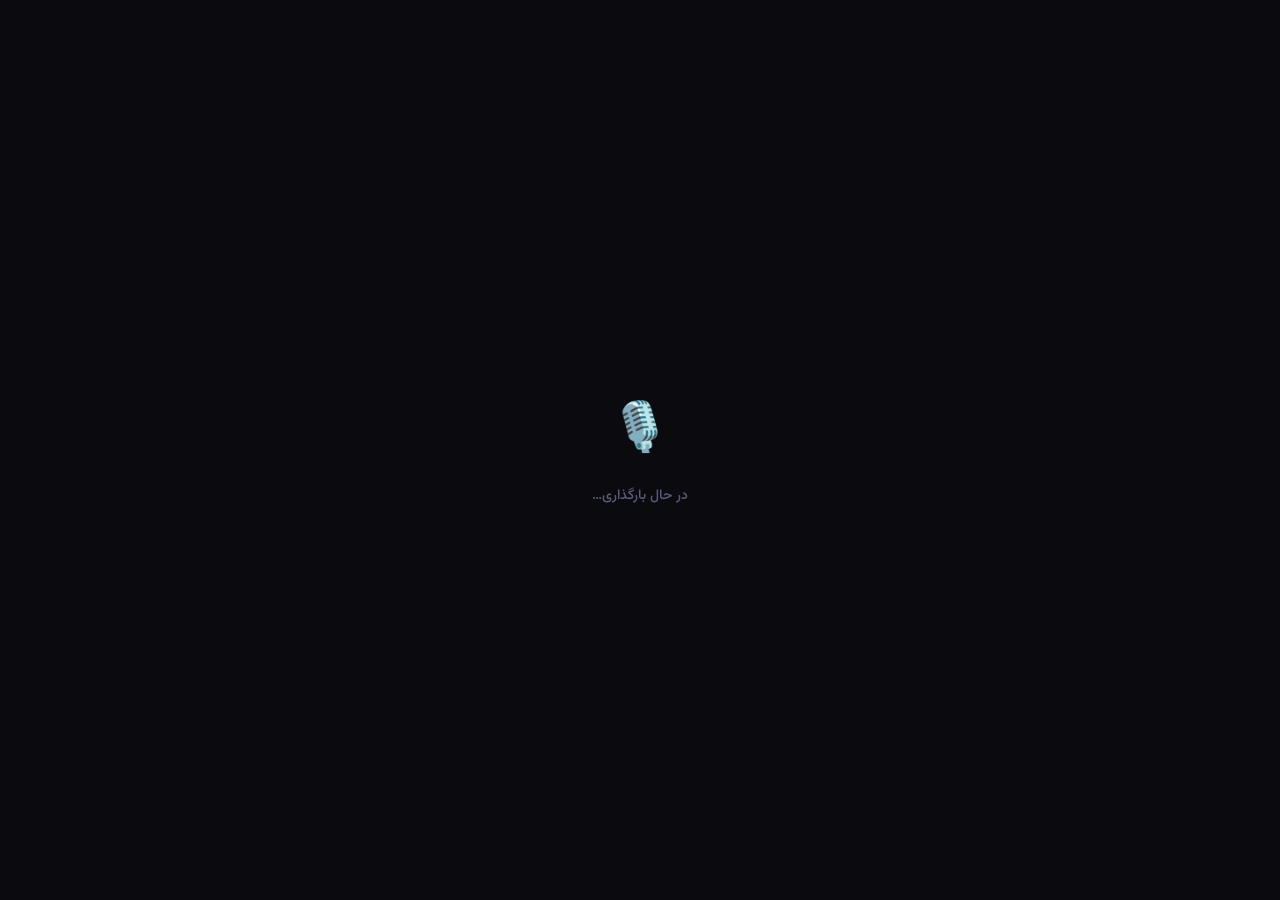
==== index.html @ 3204663e "Update index.html" ====
<!DOCTYPE html>
<html lang="fa" dir="rtl">
<head>
  <meta charset="UTF-8" />
  <meta name="viewport" content="width=device-width, initial-scale=1.0, maximum-scale=1.0, user-scalable=no" />
  <title>نوای بصیرت</title>
  <script src="https://telegram.org/js/telegram-web-app.js"></script>
  <script src="podcasts.js"></script>
  <link rel="preconnect" href="https://fonts.googleapis.com" />
  <link href="https://fonts.googleapis.com/css2?family=Vazirmatn:wght@300;400;500;600;700;900&display=swap" rel="stylesheet" />
  <style>
    /* ============================================
       DESIGN TOKENS & RESET
    ============================================ */
    :root {
      --bg: #0a0a0f;
      --surface: #12121a;
      --surface2: #1a1a26;
      --surface3: #22222f;
      --border: rgba(255,255,255,0.07);
      --accent: #7c6aff;
      --accent2: #ff6a9e;
      --accent3: #6affda;
      --text: #f0f0ff;
      --text2: #9090b0;
      --text3: #5a5a7a;
      --player-h: 88px;
      --radius: 18px;
      --radius-sm: 10px;
      --font: 'Vazirmatn', sans-serif;
    }

    * { margin: 0; padding: 0; box-sizing: border-box; -webkit-tap-highlight-color: transparent; }

    html, body {
      width: 100%; height: 100%; overflow: hidden;
      background: var(--bg);
      font-family: var(--font);
      color: var(--text);
    }

    /* ============================================
       LAYOUT SHELL
    ============================================ */
    #app {
      display: flex; flex-direction: column;
      height: 100vh; height: 100dvh;
      position: relative; overflow: hidden;
    }

    /* ============================================
       HEADER
    ============================================ */
    .header {
      padding: 20px 20px 0;
      flex-shrink: 0;
    }

    .header-top {
      display: flex; align-items: center; justify-content: space-between;
      margin-bottom: 20px;
    }

    .logo-group { display: flex; align-items: center; gap: 12px; }

    .logo-icon {
      width: 44px; height: 44px; border-radius: 14px;
      background: linear-gradient(135deg, var(--accent), var(--accent2));
      display: flex; align-items: center; justify-content: center;
      font-size: 20px;
      box-shadow: 0 8px 24px rgba(124,106,255,0.35);
    }

    .logo-text h1 {
      font-size: 17px; font-weight: 700;
      letter-spacing: -0.3px;
    }

    .logo-text p {
      font-size: 12px; color: var(--text3);
      margin-top: 1px;
    }

    .header-actions { display: flex; gap: 8px; }

    .icon-btn {
      width: 38px; height: 38px; border-radius: 12px;
      background: var(--surface2);
      border: 1px solid var(--border);
      display: flex; align-items: center; justify-content: center;
      cursor: pointer; font-size: 16px;
      transition: background .2s;
    }
    .icon-btn:active { background: var(--surface3); }

    /* Search */
    .search-bar {
      display: flex; align-items: center; gap: 10px;
      background: var(--surface2);
      border: 1px solid var(--border);
      border-radius: var(--radius-sm);
      padding: 10px 14px;
      margin-bottom: 16px;
      transition: border-color .2s;
    }
    .search-bar:focus-within { border-color: var(--accent); }
    .search-bar svg { color: var(--text3); flex-shrink: 0; }
    .search-bar input {
      flex: 1; background: none; border: none; outline: none;
      color: var(--text); font-family: var(--font); font-size: 14px;
      direction: rtl;
    }
    .search-bar input::placeholder { color: var(--text3); }

    /* Categories */
    .categories {
      display: flex; gap: 8px;
      overflow-x: auto; padding-bottom: 2px;
      scrollbar-width: none;
    }
    .categories::-webkit-scrollbar { display: none; }

    .cat-btn {
      flex-shrink: 0;
      display: flex; align-items: center; gap: 6px;
      padding: 7px 14px; border-radius: 50px;
      background: var(--surface2);
      border: 1px solid var(--border);
      color: var(--text2); font-family: var(--font);
      font-size: 13px; font-weight: 500;
      cursor: pointer;
      transition: all .2s;
    }
    .cat-btn.active {
      background: var(--accent);
      border-color: var(--accent);
      color: #fff;
      box-shadow: 0 4px 16px rgba(124,106,255,0.4);
    }

    /* ============================================
       SCROLL CONTAINER
    ============================================ */
    .scroll-area {
      flex: 1; overflow-y: auto; overflow-x: hidden;
      padding: 16px 20px;
      padding-bottom: calc(var(--player-h) + 20px);
      scrollbar-width: none;
    }
    .scroll-area::-webkit-scrollbar { display: none; }

    /* Section label */
    .section-label {
      font-size: 13px; font-weight: 600;
      color: var(--text3); text-transform: uppercase;
      letter-spacing: 0.5px;
      margin-bottom: 12px;
    }

    /* ============================================
       FEATURED CARD (latest episode)
    ============================================ */
    .featured-card {
      background: linear-gradient(135deg, #1e1830 0%, #12121a 100%);
      border: 1px solid rgba(124,106,255,0.2);
      border-radius: var(--radius);
      padding: 20px;
      margin-bottom: 24px;
      position: relative; overflow: hidden;
      cursor: pointer;
      transition: transform .2s;
    }
    .featured-card:active { transform: scale(0.98); }

    .featured-card::before {
      content: '';
      position: absolute; top: -40px; left: -40px;
      width: 180px; height: 180px;
      background: radial-gradient(circle, rgba(124,106,255,0.15) 0%, transparent 70%);
      pointer-events: none;
    }

    .featured-badge {
      display: inline-flex; align-items: center; gap: 5px;
      background: rgba(124,106,255,0.2);
      border: 1px solid rgba(124,106,255,0.3);
      border-radius: 50px; padding: 4px 10px;
      font-size: 11px; font-weight: 600; color: var(--accent);
      margin-bottom: 12px;
    }

    .featured-title {
      font-size: 18px; font-weight: 700; line-height: 1.4;
      margin-bottom: 8px;
    }

    .featured-desc {
      font-size: 13px; color: var(--text2); line-height: 1.6;
      margin-bottom: 16px;
      display: -webkit-box;
      -webkit-line-clamp: 2; -webkit-box-orient: vertical;
      overflow: hidden;
    }

    .featured-meta {
      display: flex; align-items: center; gap: 12px;
    }

    .featured-play-btn {
      display: flex; align-items: center; gap: 8px;
      background: var(--accent);
      border-radius: 50px; padding: 10px 20px;
      font-size: 14px; font-weight: 600;
      box-shadow: 0 6px 20px rgba(124,106,255,0.4);
    }

    .featured-duration {
      font-size: 13px; color: var(--text3);
      display: flex; align-items: center; gap: 5px;
    }

    /* ============================================
       PODCAST LIST ITEMS
    ============================================ */
    .list-title {
      font-size: 16px; font-weight: 700;
      margin-bottom: 12px; color: var(--text);
    }

    .podcast-list { display: flex; flex-direction: column; gap: 10px; }

    .podcast-item {
      display: flex; align-items: center; gap: 14px;
      background: var(--surface);
      border: 1px solid var(--border);
      border-radius: var(--radius-sm);
      padding: 14px;
      cursor: pointer;
      transition: all .2s;
      position: relative; overflow: hidden;
    }
    .podcast-item:active { background: var(--surface2); }
    .podcast-item.playing {
      border-color: rgba(124,106,255,0.4);
      background: rgba(124,106,255,0.06);
    }

    .item-thumb {
      width: 52px; height: 52px; border-radius: 12px;
      background: linear-gradient(135deg, var(--surface3), var(--surface2));
      display: flex; align-items: center; justify-content: center;
      flex-shrink: 0; position: relative; overflow: hidden;
      font-size: 22px;
    }

    .item-thumb.ep-thumb {
      background: linear-gradient(135deg, 
        hsl(calc(var(--ep-hue) * 1deg), 60%, 25%),
        hsl(calc(var(--ep-hue) * 1deg), 40%, 15%)
      );
    }

    .item-thumb .ep-num {
      position: absolute;
      font-size: 10px; font-weight: 900; color: rgba(255,255,255,0.5);
      bottom: 4px; right: 5px;
    }

    .item-playing-indicator {
      position: absolute; inset: 0;
      background: rgba(124,106,255,0.15);
      display: flex; align-items: center; justify-content: center;
    }

    .wave-bars {
      display: flex; align-items: flex-end; gap: 2px; height: 20px;
    }
    .wave-bar {
      width: 3px; border-radius: 3px; background: var(--accent);
      animation: wave 0.8s ease-in-out infinite;
    }
    .wave-bar:nth-child(2) { animation-delay: .15s; }
    .wave-bar:nth-child(3) { animation-delay: .3s; }
    .wave-bar:nth-child(4) { animation-delay: .15s; }

    @keyframes wave {
      0%, 100% { height: 6px; }
      50% { height: 18px; }
    }

    .item-info { flex: 1; min-width: 0; }

    .item-ep {
      font-size: 11px; font-weight: 600; color: var(--accent);
      margin-bottom: 3px;
    }

    .item-title {
      font-size: 14px; font-weight: 600; line-height: 1.3;
      white-space: nowrap; overflow: hidden; text-overflow: ellipsis;
      margin-bottom: 5px;
    }

    .item-meta {
      display: flex; align-items: center; gap: 10px;
    }

    .item-date {
      font-size: 11px; color: var(--text3);
      display: flex; align-items: center; gap: 4px;
    }

    .item-dur {
      font-size: 11px; color: var(--text3);
      display: flex; align-items: center; gap: 4px;
    }

    .item-tags {
      display: flex; gap: 4px; margin-top: 6px; flex-wrap: wrap;
    }

    .tag {
      font-size: 10px; padding: 2px 7px;
      background: var(--surface3);
      border-radius: 50px; color: var(--text3);
      font-weight: 500;
    }

    .item-play-btn {
      width: 36px; height: 36px; border-radius: 50%;
      background: var(--surface3);
      display: flex; align-items: center; justify-content: center;
      flex-shrink: 0;
      transition: background .2s, transform .2s;
    }
    .podcast-item.playing .item-play-btn {
      background: var(--accent);
    }
    .item-play-btn:active { transform: scale(0.9); }

    /* Empty state */
    .empty-state {
      text-align: center; padding: 60px 20px;
      color: var(--text3);
    }
    .empty-state .empty-icon { font-size: 48px; margin-bottom: 12px; }
    .empty-state p { font-size: 14px; }

    /* ============================================
       MINI PLAYER (bottom bar)
    ============================================ */
    .mini-player {
      position: fixed; bottom: 0; left: 0; right: 0;
      height: var(--player-h);
      background: rgba(18, 18, 26, 0.97);
      backdrop-filter: blur(20px);
      -webkit-backdrop-filter: blur(20px);
      border-top: 1px solid var(--border);
      padding: 0 20px;
      display: none;
      align-items: center;
      gap: 12px;
      z-index: 100;
    }
    .mini-player.visible { display: flex; }

    .player-progress {
      position: absolute; top: 0; left: 0; right: 0; height: 2px;
      background: var(--surface3);
    }
    .player-progress-fill {
      height: 100%;
      background: linear-gradient(90deg, var(--accent), var(--accent2));
      width: 0%;
      transition: width .5s linear;
    }

    .player-thumb {
      width: 46px; height: 46px; border-radius: 12px;
      background: linear-gradient(135deg, var(--accent), var(--accent2));
      display: flex; align-items: center; justify-content: center;
      font-size: 20px; flex-shrink: 0;
    }

    .player-info { flex: 1; min-width: 0; }

    .player-title {
      font-size: 13px; font-weight: 600;
      white-space: nowrap; overflow: hidden; text-overflow: ellipsis;
    }

    .player-time {
      font-size: 11px; color: var(--text3); margin-top: 2px;
    }

    .player-controls { display: flex; align-items: center; gap: 6px; }

    .ctrl-btn {
      width: 36px; height: 36px; border-radius: 50%;
      display: flex; align-items: center; justify-content: center;
      cursor: pointer;
      transition: transform .15s;
      background: none;
      border: none;
      color: var(--text);
      font-size: 18px;
    }
    .ctrl-btn:active { transform: scale(0.88); }

    .ctrl-btn.play-main {
      width: 44px; height: 44px;
      background: var(--accent);
      font-size: 20px;
      box-shadow: 0 4px 16px rgba(124,106,255,0.4);
    }

    /* ============================================
       FULL PLAYER SHEET
    ============================================ */
    .full-player {
      position: fixed; inset: 0; z-index: 200;
      background: var(--bg);
      display: flex; flex-direction: column;
      transform: translateY(100%);
      transition: transform .35s cubic-bezier(.32,.72,0,1);
    }
    .full-player.open { transform: translateY(0); }

    .fp-handle {
      width: 36px; height: 4px; border-radius: 4px;
      background: var(--surface3); margin: 14px auto 0;
    }

    .fp-header {
      display: flex; align-items: center; justify-content: space-between;
      padding: 16px 24px;
    }

    .fp-close {
      width: 36px; height: 36px; border-radius: 50%;
      background: var(--surface2);
      display: flex; align-items: center; justify-content: center;
      cursor: pointer; font-size: 18px;
    }

    .fp-title-sm { font-size: 14px; font-weight: 600; color: var(--text2); }

    .fp-tg-btn {
      display: flex; align-items: center; gap: 6px;
      padding: 8px 14px; border-radius: 50px;
      background: rgba(42, 175, 220, 0.15);
      border: 1px solid rgba(42, 175, 220, 0.3);
      color: #2aafd4; font-size: 13px; font-weight: 600;
      cursor: pointer;
      font-family: var(--font);
    }

    .fp-cover-area {
      flex: 1; display: flex; align-items: center; justify-content: center;
      padding: 0 40px;
    }

    .fp-cover {
      width: 220px; height: 220px; border-radius: 28px;
      background: linear-gradient(135deg, var(--surface3), var(--surface2));
      display: flex; align-items: center; justify-content: center;
      font-size: 80px;
      box-shadow: 0 32px 64px rgba(0,0,0,0.5),
                  0 0 0 1px rgba(255,255,255,0.05);
      transition: transform .3s;
    }
    .fp-cover.playing {
      transform: scale(1.04);
      box-shadow: 0 40px 80px rgba(124,106,255,0.25),
                  0 0 0 1px rgba(124,106,255,0.1);
    }

    .fp-meta { padding: 0 28px; }

    .fp-ep-label {
      font-size: 12px; color: var(--accent); font-weight: 600;
      letter-spacing: 0.5px; margin-bottom: 6px;
    }

    .fp-ep-title {
      font-size: 20px; font-weight: 800; line-height: 1.3;
      margin-bottom: 8px;
    }

    .fp-ep-desc {
      font-size: 13px; color: var(--text2); line-height: 1.65;
      display: -webkit-box;
      -webkit-line-clamp: 2; -webkit-box-orient: vertical;
      overflow: hidden;
    }

    .fp-seek-area { padding: 20px 28px 0; }

    .fp-seek-track {
      width: 100%; height: 4px; border-radius: 4px;
      background: var(--surface3); position: relative;
      cursor: pointer;
    }
    .fp-seek-fill {
      position: absolute; top: 0; left: 0; height: 100%;
      background: linear-gradient(90deg, var(--accent), var(--accent2));
      border-radius: 4px; pointer-events: none;
      width: 0%;
    }
    .fp-seek-thumb {
      position: absolute; top: 50%; left: 0%;
      width: 14px; height: 14px; border-radius: 50%;
      background: #fff; border: 2px solid var(--accent);
      transform: translate(-50%, -50%);
      pointer-events: none;
      box-shadow: 0 2px 8px rgba(124,106,255,0.4);
    }

    .fp-times {
      display: flex; justify-content: space-between;
      font-size: 12px; color: var(--text3);
      margin-top: 8px;
    }

    .fp-controls {
      display: flex; align-items: center; justify-content: center;
      gap: 12px; padding: 20px 28px;
    }

    .fp-ctrl {
      width: 48px; height: 48px; border-radius: 50%;
      display: flex; align-items: center; justify-content: center;
      cursor: pointer; font-size: 22px; color: var(--text2);
      transition: all .2s;
      background: none; border: none; font-family: var(--font);
    }
    .fp-ctrl:active { transform: scale(0.88); color: var(--text); }

    .fp-ctrl.main {
      width: 68px; height: 68px;
      background: linear-gradient(135deg, var(--accent), var(--accent2));
      color: #fff; font-size: 28px;
      box-shadow: 0 8px 28px rgba(124,106,255,0.5);
    }

    .fp-ctrl.speed {
      font-size: 13px; font-weight: 700; color: var(--text2);
      background: var(--surface2);
      border-radius: 50px; padding: 0 14px;
      width: auto; height: 40px;
    }

    .fp-bottom-space { height: env(safe-area-inset-bottom, 20px); }

    /* ============================================
       LOADING STATE
    ============================================ */
    .loading-overlay {
      position: fixed; inset: 0; z-index: 999;
      background: var(--bg);
      display: flex; flex-direction: column;
      align-items: center; justify-content: center;
      gap: 16px;
    }
    .loading-overlay.hidden { display: none; }

    .loader-icon { font-size: 48px; animation: pulse 1.5s ease-in-out infinite; }
    @keyframes pulse { 0%,100% { transform: scale(1); opacity: 1; } 50% { transform: scale(0.92); opacity: 0.7; } }

    .loader-text { font-size: 14px; color: var(--text3); font-weight: 500; }
  </style>
</head>
<body>

<!-- Loading -->
<div class="loading-overlay" id="loadingOverlay">
  <div class="loader-icon">🎙️</div>
  <div class="loader-text">در حال بارگذاری…</div>
</div>

<!-- App Shell -->
<div id="app">

  <!-- HEADER -->
  <div class="header">
    <div class="header-top">
      <div class="logo-group">
        <div class="logo-icon">🎙️</div>
        <div class="logo-text">
          <h1 id="channelNameEl">پادکست</h1>
          <p id="hostNameEl">مجری</p>
        </div>
      </div>
      <div class="header-actions">
        <div class="icon-btn" onclick="openTelegram()">
          <svg width="18" height="18" viewBox="0 0 24 24" fill="none" stroke="currentColor" stroke-width="2">
            <path d="M22 2L11 13M22 2l-7 20-4-9-9-4 20-7z"/>
          </svg>
        </div>
      </div>
    </div>

    <!-- Search -->
    <div class="search-bar">
      <svg width="16" height="16" viewBox="0 0 24 24" fill="none" stroke="currentColor" stroke-width="2">
        <circle cx="11" cy="11" r="8"/><path d="m21 21-4.35-4.35"/>
      </svg>
      <input type="text" id="searchInput" placeholder="جستجو در پادکست‌ها…" oninput="handleSearch(this.value)" />
    </div>

    <!-- Categories -->
    <div class="categories" id="categoriesEl"></div>
  </div>

  <!-- SCROLL AREA -->
  <div class="scroll-area" id="scrollArea">
    <!-- Featured -->
    <div id="featuredSection"></div>
    <!-- List -->
    <div class="list-title" id="listTitle">همه قسمت‌ها</div>
    <div class="podcast-list" id="podcastList"></div>
  </div>

  <!-- MINI PLAYER -->
  <div class="mini-player" id="miniPlayer">
    <div class="player-progress"><div class="player-progress-fill" id="miniProgress"></div></div>
    <div class="player-thumb" id="miniThumb">🎙️</div>
    <div class="player-info" onclick="openFullPlayer()">
      <div class="player-title" id="miniTitle">انتخاب نشده</div>
      <div class="player-time" id="miniTime">0:00 / 0:00</div>
    </div>
    <div class="player-controls">
      <button class="ctrl-btn" onclick="skipBackward()" title="۱۵ ثانیه قبل">⏪</button>
      <button class="ctrl-btn play-main" id="miniPlayBtn" onclick="togglePlay()">▶</button>
      <button class="ctrl-btn" onclick="skipForward()" title="۱۵ ثانیه جلو">⏩</button>
    </div>
  </div>

  <!-- FULL PLAYER -->
  <div class="full-player" id="fullPlayer">
    <div class="fp-handle"></div>
    <div class="fp-header">
      <div class="fp-close" onclick="closeFullPlayer()">✕</div>
      <div class="fp-title-sm">پخش‌کننده</div>
      <button class="fp-tg-btn" id="fpTgBtn" onclick="openCurrentInTelegram()">
        <svg width="14" height="14" viewBox="0 0 24 24" fill="currentColor">
          <path d="M12 0C5.373 0 0 5.373 0 12s5.373 12 12 12 12-5.373 12-12S18.627 0 12 0zm5.562 8.248l-2.02 9.52c-.148.666-.537.83-1.084.517l-3-2.21-1.447 1.394c-.16.16-.295.295-.605.295l.213-3.053 5.56-5.023c.242-.213-.054-.333-.373-.12l-6.871 4.326-2.962-.924c-.643-.204-.657-.643.136-.953l11.57-4.461c.537-.194 1.006.131.883.692z"/>
        </svg>
        تلگرام
      </button>
    </div>

    <div class="fp-cover-area">
      <div class="fp-cover" id="fpCover">🎙️</div>
    </div>

    <div class="fp-meta">
      <div class="fp-ep-label" id="fpEpLabel">قسمت ۱</div>
      <div class="fp-ep-title" id="fpEpTitle">عنوان قسمت</div>
      <div class="fp-ep-desc" id="fpEpDesc">توضیحات قسمت</div>
    </div>

    <div class="fp-seek-area">
      <div class="fp-seek-track" id="seekTrack" onclick="seekTo(event)">
        <div class="fp-seek-fill" id="seekFill"></div>
        <div class="fp-seek-thumb" id="seekThumb"></div>
      </div>
      <div class="fp-times">
        <span id="fpCurrent">0:00</span>
        <span id="fpDuration">0:00</span>
      </div>
    </div>

    <div class="fp-controls">
      <button class="fp-ctrl speed" id="speedBtn" onclick="cycleSpeed()">1×</button>
      <button class="fp-ctrl" onclick="prevEpisode()" title="قسمت قبل">⏮</button>
      <button class="fp-ctrl" onclick="skipBackward()">
        <svg width="24" height="24" viewBox="0 0 24 24" fill="currentColor">
          <path d="M12 5V1L7 6l5 5V7c3.31 0 6 2.69 6 6s-2.69 6-6 6-6-2.69-6-6H4c0 4.42 3.58 8 8 8s8-3.58 8-8-3.58-8-8-8z"/>
          <text x="12" y="15" text-anchor="middle" font-size="6" fill="currentColor">15</text>
        </svg>
      </button>
      <button class="fp-ctrl main" id="fpPlayBtn" onclick="togglePlay()">▶</button>
      <button class="fp-ctrl" onclick="skipForward()">
        <svg width="24" height="24" viewBox="0 0 24 24" fill="currentColor">
          <path d="M12 5V1l5 5-5 5V7c-3.31 0-6 2.69-6 6s2.69 6 6 6 6-2.69 6-6h2c0 4.42-3.58 8-8 8s-8-3.58-8-8 3.58-8 8-8z"/>
          <text x="12" y="15" text-anchor="middle" font-size="6" fill="currentColor">15</text>
        </svg>
      </button>
      <button class="fp-ctrl" onclick="nextEpisode()" title="قسمت بعد">⏭</button>
      <div style="width:48px"></div>
    </div>

    <div class="fp-bottom-space"></div>
  </div>

</div>

<!-- Hidden audio element -->
<audio id="audioEl" preload="none"></audio>

<script>
// ===================================================
//  STATE
// ===================================================
const state = {
  current: null,        // podcast object
  currentIndex: -1,
  isPlaying: false,
  speed: 1,
  speeds: [1, 1.25, 1.5, 1.75, 2],
  speedIdx: 0,
  category: 'all',
  search: '',
  fullPlayerOpen: false,
  filtered: [],
};

const audio = document.getElementById('audioEl');
const tg = window.Telegram?.WebApp;

// ===================================================
//  INIT
// ===================================================
function init() {
  // Telegram WebApp setup
  if (tg) {
    tg.ready();
    tg.expand();
    tg.setHeaderColor('#0a0a0f');
    tg.setBackgroundColor('#0a0a0f');
  }

  // Fill config
  document.getElementById('channelNameEl').textContent = PODCAST_CONFIG.channelName;
  document.getElementById('hostNameEl').textContent = PODCAST_CONFIG.hostName;

  // Build categories
  buildCategories();

  // Initial render
  filterAndRender();

  // Hide loading
  setTimeout(() => {
    document.getElementById('loadingOverlay').classList.add('hidden');
  }, 600);
}

// ===================================================
//  CATEGORIES
// ===================================================
function buildCategories() {
  const el = document.getElementById('categoriesEl');
  el.innerHTML = CATEGORIES.map(c => `
    <button class="cat-btn ${c.id === 'all' ? 'active' : ''}"
      data-id="${c.id}" onclick="setCategory('${c.id}')">
      ${c.icon} ${c.label}
    </button>
  `).join('');
}

function setCategory(id) {
  state.category = id;
  document.querySelectorAll('.cat-btn').forEach(b => {
    b.classList.toggle('active', b.dataset.id === id);
  });
  filterAndRender();
}

// ===================================================
//  SEARCH
// ===================================================
function handleSearch(val) {
  state.search = val.trim().toLowerCase();
  filterAndRender();
}

// ===================================================
//  FILTER + RENDER
// ===================================================
function filterAndRender() {
  let list = [...PODCASTS].sort((a, b) => b.episode - a.episode); // newest first

  if (state.category !== 'all') {
    list = list.filter(p => p.category === state.category);
  }

  if (state.search) {
    list = list.filter(p =>
      p.title.toLowerCase().includes(state.search) ||
      p.description.toLowerCase().includes(state.search) ||
      (p.tags || []).some(t => t.toLowerCase().includes(state.search))
    );
  }

  state.filtered = list;

  // Featured (latest episode when no filter active)
  const featuredSection = document.getElementById('featuredSection');
  if (!state.search && state.category === 'all' && list.length > 0) {
    renderFeatured(list[0]);
    renderList(list.slice(1));
    featuredSection.style.display = '';
  } else {
    featuredSection.innerHTML = '';
    featuredSection.style.display = 'none';
    renderList(list);
  }

  // Update list title
  const total = list.length;
  document.getElementById('listTitle').textContent =
    state.search ? `نتایج جستجو (${total})` :
    state.category !== 'all' ? `${CATEGORIES.find(c=>c.id===state.category)?.label} (${total})` :
    total > 0 ? `قسمت‌های قبلی` : '';
}

// ===================================================
//  RENDER FEATURED
// ===================================================
function renderFeatured(p) {
  const el = document.getElementById('featuredSection');
  el.innerHTML = `
    <div class="section-label">جدیدترین قسمت</div>
    <div class="featured-card" onclick="playCast(${p.id})">
      <div class="featured-badge">✨ قسمت ${p.episode}</div>
      <div class="featured-title">${p.title}</div>
      <div class="featured-desc">${p.description}</div>
      <div class="featured-meta">
        <div class="featured-play-btn">
          ${state.current?.id === p.id && state.isPlaying ? '⏸ در حال پخش' : '▶ پخش'}
        </div>
        <div class="featured-duration">
          <span>⏱</span> ${p.duration}
        </div>
      </div>
    </div>
  `;
}

// ===================================================
//  RENDER LIST
// ===================================================
function renderList(list) {
  const el = document.getElementById('podcastList');
  if (list.length === 0) {
    el.innerHTML = `
      <div class="empty-state">
        <div class="empty-icon">🔍</div>
        <p>قسمتی پیدا نشد</p>
      </div>`;
    return;
  }

  const hues = [260, 320, 180, 40, 140, 200, 300];

  el.innerHTML = list.map((p, i) => {
    const isPlaying = state.current?.id === p.id && state.isPlaying;
    const hue = hues[i % hues.length];
    const catIcon = CATEGORIES.find(c => c.id === p.category)?.icon || '🎙️';
    return `
      <div class="podcast-item ${state.current?.id === p.id ? 'playing' : ''}"
           onclick="playCast(${p.id})" style="--ep-hue:${hue}">
        <div class="item-thumb ep-thumb" style="--ep-hue:${hue}">
          ${catIcon}
          <span class="ep-num">#${p.episode}</span>
          ${isPlaying ? `<div class="item-playing-indicator">
            <div class="wave-bars">
              <div class="wave-bar"></div><div class="wave-bar"></div>
              <div class="wave-bar"></div><div class="wave-bar"></div>
            </div>
          </div>` : ''}
        </div>
        <div class="item-info">
          <div class="item-ep">قسمت ${p.episode}</div>
          <div class="item-title">${p.title}</div>
          <div class="item-meta">
            <div class="item-date">📅 ${p.date}</div>
            <div class="item-dur">⏱ ${p.duration}</div>
          </div>
          ${p.tags ? `<div class="item-tags">${p.tags.map(t=>`<span class="tag">${t}</span>`).join('')}</div>` : ''}
        </div>
        <div class="item-play-btn">
          ${isPlaying ? '⏸' : '▶'}
        </div>
      </div>
    `;
  }).join('');
}

// ===================================================
//  PLAYBACK
// ===================================================
function playCast(id) {
  const podcast = PODCASTS.find(p => p.id === id);
  if (!podcast) return;

  // If same episode, toggle play/pause
  if (state.current?.id === id) {
    togglePlay();
    return;
  }

  state.current = podcast;
  state.currentIndex = state.filtered.findIndex(p => p.id === id);

  // Set audio source
  // For Telegram links we open the audio directly
  audio.src = podcast.telegramLink;
  audio.playbackRate = state.speed;
  audio.play().then(() => {
    state.isPlaying = true;
    updateUI();
    openFullPlayer();
  }).catch(() => {
    // If direct play fails, open in Telegram
    openCurrentInTelegram();
  });

  updateMiniPlayer(podcast);
  filterAndRender(); // re-render to show playing state
}

function togglePlay() {
  if (!state.current) return;
  if (state.isPlaying) {
    audio.pause();
    state.isPlaying = false;
  } else {
    audio.play();
    state.isPlaying = true;
  }
  updateUI();
}

function skipForward() {
  audio.currentTime = Math.min(audio.currentTime + 15, audio.duration || 0);
}

function skipBackward() {
  audio.currentTime = Math.max(audio.currentTime - 15, 0);
}

function nextEpisode() {
  if (state.currentIndex < state.filtered.length - 1) {
    playCast(state.filtered[state.currentIndex + 1].id);
  }
}

function prevEpisode() {
  if (state.currentIndex > 0) {
    playCast(state.filtered[state.currentIndex - 1].id);
  }
}

function cycleSpeed() {
  state.speedIdx = (state.speedIdx + 1) % state.speeds.length;
  state.speed = state.speeds[state.speedIdx];
  audio.playbackRate = state.speed;
  document.getElementById('speedBtn').textContent = state.speed + '×';
}

function seekTo(e) {
  const track = document.getElementById('seekTrack');
  const rect = track.getBoundingClientRect();
  // RTL: calculate from right
  const pct = 1 - (e.clientX - rect.left) / rect.width;
  const clamp = Math.max(0, Math.min(1, pct));
  if (audio.duration) {
    audio.currentTime = clamp * audio.duration;
  }
}

// ===================================================
//  AUDIO EVENTS
// ===================================================
audio.addEventListener('timeupdate', () => {
  if (!audio.duration) return;
  const pct = (audio.currentTime / audio.duration) * 100;
  document.getElementById('miniProgress').style.width = pct + '%';
  document.getElementById('seekFill').style.width = pct + '%';
  document.getElementById('seekThumb').style.left = pct + '%';
  document.getElementById('fpCurrent').textContent = fmtTime(audio.currentTime);
  document.getElementById('miniTime').textContent =
    fmtTime(audio.currentTime) + ' / ' + fmtTime(audio.duration);
});

audio.addEventListener('loadedmetadata', () => {
  document.getElementById('fpDuration').textContent = fmtTime(audio.duration);
});

audio.addEventListener('ended', () => {
  state.isPlaying = false;
  updateUI();
  nextEpisode();
});

audio.addEventListener('play', () => { state.isPlaying = true; updateUI(); });
audio.addEventListener('pause', () => { state.isPlaying = false; updateUI(); });

// ===================================================
//  UI UPDATES
// ===================================================
function updateUI() {
  const p = state.isPlaying ? '⏸' : '▶';
  document.getElementById('miniPlayBtn').textContent = p;
  document.getElementById('fpPlayBtn').textContent = p;
  document.getElementById('fpCover').classList.toggle('playing', state.isPlaying);
  filterAndRender();
}

function updateMiniPlayer(podcast) {
  document.getElementById('miniPlayer').classList.add('visible');
  document.getElementById('miniTitle').textContent = podcast.title;
  document.getElementById('miniThumb').textContent =
    CATEGORIES.find(c => c.id === podcast.category)?.icon || '🎙️';

  // Update full player
  document.getElementById('fpEpLabel').textContent = `قسمت ${podcast.episode}`;
  document.getElementById('fpEpTitle').textContent = podcast.title;
  document.getElementById('fpEpDesc').textContent = podcast.description;
  document.getElementById('fpCover').textContent =
    CATEGORIES.find(c => c.id === podcast.category)?.icon || '🎙️';
}

// ===================================================
//  FULL PLAYER
// ===================================================
function openFullPlayer() {
  document.getElementById('fullPlayer').classList.add('open');
  state.fullPlayerOpen = true;
}

function closeFullPlayer() {
  document.getElementById('fullPlayer').classList.remove('open');
  state.fullPlayerOpen = false;
}

// ===================================================
//  TELEGRAM
// ===================================================
function openTelegram() {
  const url = `https://t.me/${PODCAST_CONFIG.channelUsername.replace('@', '')}`;
  if (tg) tg.openTelegramLink(url);
  else window.open(url, '_blank');
}

function openCurrentInTelegram() {
  if (!state.current) return;
  const url = state.current.telegramLink;
  if (tg) tg.openLink(url);
  else window.open(url, '_blank');
}

// ===================================================
//  UTILS
// ===================================================
function fmtTime(s) {
  if (!s || isNaN(s)) return '0:00';
  const m = Math.floor(s / 60);
  const sec = Math.floor(s % 60).toString().padStart(2, '0');
  return `${m}:${sec}`;
}

// Back button on Telegram
if (tg) {
  tg.BackButton.onClick(() => {
    if (state.fullPlayerOpen) closeFullPlayer();
    else tg.close();
  });
}

// Init
init();
</script>
</body>
</html>
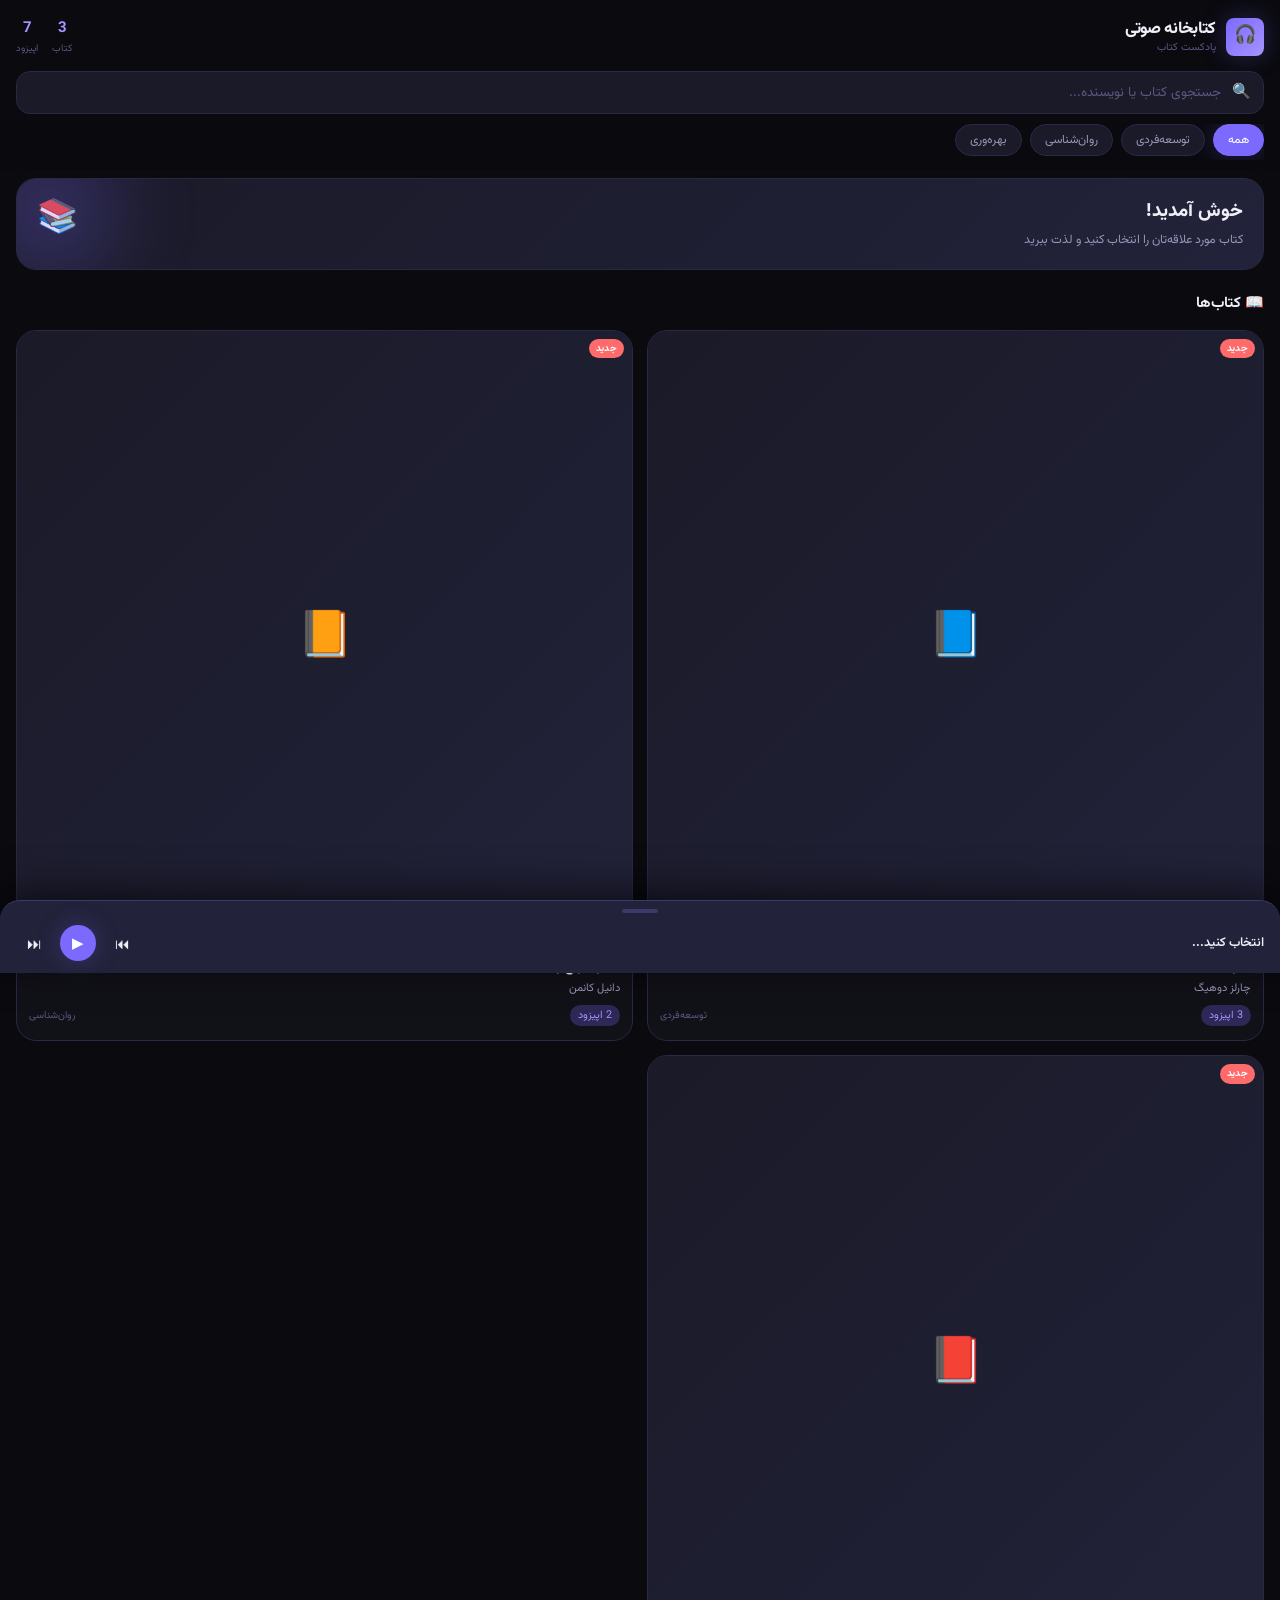
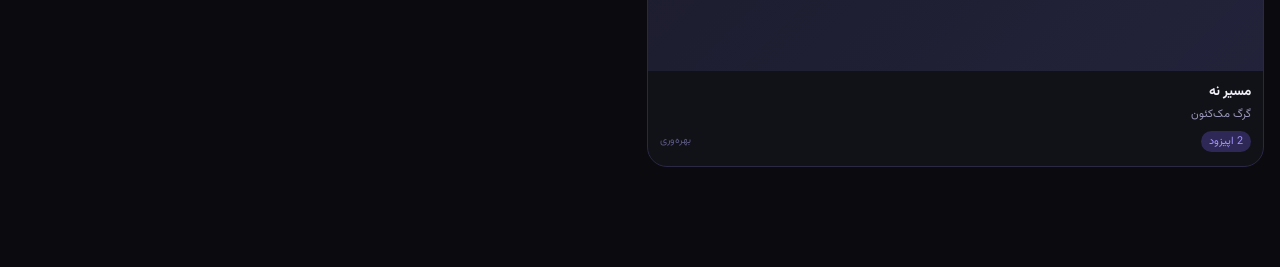
==== commit e9dc8668: "Add files via upload" ====
--- a/index.html
+++ b/index.html
@@ -2,1077 +2,177 @@
 <html lang="fa" dir="rtl">
 <head>
   <meta charset="UTF-8" />
-  <meta name="viewport" content="width=device-width, initial-scale=1.0, maximum-scale=1.0, user-scalable=no" />
-  <title>نوای بصیرت</title>
+  <meta name="viewport" content="width=device-width, initial-scale=1.0, viewport-fit=cover" />
+  <meta name="theme-color" content="#0a0a0f" />
+  <title>کتاب‌خانه صوتی</title>
+
+  <!-- تلگرام WebApp SDK -->
   <script src="https://telegram.org/js/telegram-web-app.js"></script>
-  <script src="podcasts.js"></script>
-  <link rel="preconnect" href="https://fonts.googleapis.com" />
-  <link href="https://fonts.googleapis.com/css2?family=Vazirmatn:wght@300;400;500;600;700;900&display=swap" rel="stylesheet" />
-  <style>
-    /* ============================================
-       DESIGN TOKENS & RESET
-    ============================================ */
-    :root {
-      --bg: #0a0a0f;
-      --surface: #12121a;
-      --surface2: #1a1a26;
-      --surface3: #22222f;
-      --border: rgba(255,255,255,0.07);
-      --accent: #7c6aff;
-      --accent2: #ff6a9e;
-      --accent3: #6affda;
-      --text: #f0f0ff;
-      --text2: #9090b0;
-      --text3: #5a5a7a;
-      --player-h: 88px;
-      --radius: 18px;
-      --radius-sm: 10px;
-      --font: 'Vazirmatn', sans-serif;
-    }
 
-    * { margin: 0; padding: 0; box-sizing: border-box; -webkit-tap-highlight-color: transparent; }
-
-    html, body {
-      width: 100%; height: 100%; overflow: hidden;
-      background: var(--bg);
-      font-family: var(--font);
-      color: var(--text);
-    }
-
-    /* ============================================
-       LAYOUT SHELL
-    ============================================ */
-    #app {
-      display: flex; flex-direction: column;
-      height: 100vh; height: 100dvh;
-      position: relative; overflow: hidden;
-    }
-
-    /* ============================================
-       HEADER
-    ============================================ */
-    .header {
-      padding: 20px 20px 0;
-      flex-shrink: 0;
-    }
-
-    .header-top {
-      display: flex; align-items: center; justify-content: space-between;
-      margin-bottom: 20px;
-    }
-
-    .logo-group { display: flex; align-items: center; gap: 12px; }
-
-    .logo-icon {
-      width: 44px; height: 44px; border-radius: 14px;
-      background: linear-gradient(135deg, var(--accent), var(--accent2));
-      display: flex; align-items: center; justify-content: center;
-      font-size: 20px;
-      box-shadow: 0 8px 24px rgba(124,106,255,0.35);
-    }
-
-    .logo-text h1 {
-      font-size: 17px; font-weight: 700;
-      letter-spacing: -0.3px;
-    }
-
-    .logo-text p {
-      font-size: 12px; color: var(--text3);
-      margin-top: 1px;
-    }
-
-    .header-actions { display: flex; gap: 8px; }
-
-    .icon-btn {
-      width: 38px; height: 38px; border-radius: 12px;
-      background: var(--surface2);
-      border: 1px solid var(--border);
-      display: flex; align-items: center; justify-content: center;
-      cursor: pointer; font-size: 16px;
-      transition: background .2s;
-    }
-    .icon-btn:active { background: var(--surface3); }
-
-    /* Search */
-    .search-bar {
-      display: flex; align-items: center; gap: 10px;
-      background: var(--surface2);
-      border: 1px solid var(--border);
-      border-radius: var(--radius-sm);
-      padding: 10px 14px;
-      margin-bottom: 16px;
-      transition: border-color .2s;
-    }
-    .search-bar:focus-within { border-color: var(--accent); }
-    .search-bar svg { color: var(--text3); flex-shrink: 0; }
-    .search-bar input {
-      flex: 1; background: none; border: none; outline: none;
-      color: var(--text); font-family: var(--font); font-size: 14px;
-      direction: rtl;
-    }
-    .search-bar input::placeholder { color: var(--text3); }
-
-    /* Categories */
-    .categories {
-      display: flex; gap: 8px;
-      overflow-x: auto; padding-bottom: 2px;
-      scrollbar-width: none;
-    }
-    .categories::-webkit-scrollbar { display: none; }
-
-    .cat-btn {
-      flex-shrink: 0;
-      display: flex; align-items: center; gap: 6px;
-      padding: 7px 14px; border-radius: 50px;
-      background: var(--surface2);
-      border: 1px solid var(--border);
-      color: var(--text2); font-family: var(--font);
-      font-size: 13px; font-weight: 500;
-      cursor: pointer;
-      transition: all .2s;
-    }
-    .cat-btn.active {
-      background: var(--accent);
-      border-color: var(--accent);
-      color: #fff;
-      box-shadow: 0 4px 16px rgba(124,106,255,0.4);
-    }
-
-    /* ============================================
-       SCROLL CONTAINER
-    ============================================ */
-    .scroll-area {
-      flex: 1; overflow-y: auto; overflow-x: hidden;
-      padding: 16px 20px;
-      padding-bottom: calc(var(--player-h) + 20px);
-      scrollbar-width: none;
-    }
-    .scroll-area::-webkit-scrollbar { display: none; }
-
-    /* Section label */
-    .section-label {
-      font-size: 13px; font-weight: 600;
-      color: var(--text3); text-transform: uppercase;
-      letter-spacing: 0.5px;
-      margin-bottom: 12px;
-    }
-
-    /* ============================================
-       FEATURED CARD (latest episode)
-    ============================================ */
-    .featured-card {
-      background: linear-gradient(135deg, #1e1830 0%, #12121a 100%);
-      border: 1px solid rgba(124,106,255,0.2);
-      border-radius: var(--radius);
-      padding: 20px;
-      margin-bottom: 24px;
-      position: relative; overflow: hidden;
-      cursor: pointer;
-      transition: transform .2s;
-    }
-    .featured-card:active { transform: scale(0.98); }
-
-    .featured-card::before {
-      content: '';
-      position: absolute; top: -40px; left: -40px;
-      width: 180px; height: 180px;
-      background: radial-gradient(circle, rgba(124,106,255,0.15) 0%, transparent 70%);
-      pointer-events: none;
-    }
-
-    .featured-badge {
-      display: inline-flex; align-items: center; gap: 5px;
-      background: rgba(124,106,255,0.2);
-      border: 1px solid rgba(124,106,255,0.3);
-      border-radius: 50px; padding: 4px 10px;
-      font-size: 11px; font-weight: 600; color: var(--accent);
-      margin-bottom: 12px;
-    }
-
-    .featured-title {
-      font-size: 18px; font-weight: 700; line-height: 1.4;
-      margin-bottom: 8px;
-    }
-
-    .featured-desc {
-      font-size: 13px; color: var(--text2); line-height: 1.6;
-      margin-bottom: 16px;
-      display: -webkit-box;
-      -webkit-line-clamp: 2; -webkit-box-orient: vertical;
-      overflow: hidden;
-    }
-
-    .featured-meta {
-      display: flex; align-items: center; gap: 12px;
-    }
-
-    .featured-play-btn {
-      display: flex; align-items: center; gap: 8px;
-      background: var(--accent);
-      border-radius: 50px; padding: 10px 20px;
-      font-size: 14px; font-weight: 600;
-      box-shadow: 0 6px 20px rgba(124,106,255,0.4);
-    }
-
-    .featured-duration {
-      font-size: 13px; color: var(--text3);
-      display: flex; align-items: center; gap: 5px;
-    }
-
-    /* ============================================
-       PODCAST LIST ITEMS
-    ============================================ */
-    .list-title {
-      font-size: 16px; font-weight: 700;
-      margin-bottom: 12px; color: var(--text);
-    }
-
-    .podcast-list { display: flex; flex-direction: column; gap: 10px; }
-
-    .podcast-item {
-      display: flex; align-items: center; gap: 14px;
-      background: var(--surface);
-      border: 1px solid var(--border);
-      border-radius: var(--radius-sm);
-      padding: 14px;
-      cursor: pointer;
-      transition: all .2s;
-      position: relative; overflow: hidden;
-    }
-    .podcast-item:active { background: var(--surface2); }
-    .podcast-item.playing {
-      border-color: rgba(124,106,255,0.4);
-      background: rgba(124,106,255,0.06);
-    }
-
-    .item-thumb {
-      width: 52px; height: 52px; border-radius: 12px;
-      background: linear-gradient(135deg, var(--surface3), var(--surface2));
-      display: flex; align-items: center; justify-content: center;
-      flex-shrink: 0; position: relative; overflow: hidden;
-      font-size: 22px;
-    }
-
-    .item-thumb.ep-thumb {
-      background: linear-gradient(135deg, 
-        hsl(calc(var(--ep-hue) * 1deg), 60%, 25%),
-        hsl(calc(var(--ep-hue) * 1deg), 40%, 15%)
-      );
-    }
-
-    .item-thumb .ep-num {
-      position: absolute;
-      font-size: 10px; font-weight: 900; color: rgba(255,255,255,0.5);
-      bottom: 4px; right: 5px;
-    }
-
-    .item-playing-indicator {
-      position: absolute; inset: 0;
-      background: rgba(124,106,255,0.15);
-      display: flex; align-items: center; justify-content: center;
-    }
-
-    .wave-bars {
-      display: flex; align-items: flex-end; gap: 2px; height: 20px;
-    }
-    .wave-bar {
-      width: 3px; border-radius: 3px; background: var(--accent);
-      animation: wave 0.8s ease-in-out infinite;
-    }
-    .wave-bar:nth-child(2) { animation-delay: .15s; }
-    .wave-bar:nth-child(3) { animation-delay: .3s; }
-    .wave-bar:nth-child(4) { animation-delay: .15s; }
-
-    @keyframes wave {
-      0%, 100% { height: 6px; }
-      50% { height: 18px; }
-    }
-
-    .item-info { flex: 1; min-width: 0; }
-
-    .item-ep {
-      font-size: 11px; font-weight: 600; color: var(--accent);
-      margin-bottom: 3px;
-    }
-
-    .item-title {
-      font-size: 14px; font-weight: 600; line-height: 1.3;
-      white-space: nowrap; overflow: hidden; text-overflow: ellipsis;
-      margin-bottom: 5px;
-    }
-
-    .item-meta {
-      display: flex; align-items: center; gap: 10px;
-    }
-
-    .item-date {
-      font-size: 11px; color: var(--text3);
-      display: flex; align-items: center; gap: 4px;
-    }
-
-    .item-dur {
-      font-size: 11px; color: var(--text3);
-      display: flex; align-items: center; gap: 4px;
-    }
-
-    .item-tags {
-      display: flex; gap: 4px; margin-top: 6px; flex-wrap: wrap;
-    }
-
-    .tag {
-      font-size: 10px; padding: 2px 7px;
-      background: var(--surface3);
-      border-radius: 50px; color: var(--text3);
-      font-weight: 500;
-    }
-
-    .item-play-btn {
-      width: 36px; height: 36px; border-radius: 50%;
-      background: var(--surface3);
-      display: flex; align-items: center; justify-content: center;
-      flex-shrink: 0;
-      transition: background .2s, transform .2s;
-    }
-    .podcast-item.playing .item-play-btn {
-      background: var(--accent);
-    }
-    .item-play-btn:active { transform: scale(0.9); }
-
-    /* Empty state */
-    .empty-state {
-      text-align: center; padding: 60px 20px;
-      color: var(--text3);
-    }
-    .empty-state .empty-icon { font-size: 48px; margin-bottom: 12px; }
-    .empty-state p { font-size: 14px; }
-
-    /* ============================================
-       MINI PLAYER (bottom bar)
-    ============================================ */
-    .mini-player {
-      position: fixed; bottom: 0; left: 0; right: 0;
-      height: var(--player-h);
-      background: rgba(18, 18, 26, 0.97);
-      backdrop-filter: blur(20px);
-      -webkit-backdrop-filter: blur(20px);
-      border-top: 1px solid var(--border);
-      padding: 0 20px;
-      display: none;
-      align-items: center;
-      gap: 12px;
-      z-index: 100;
-    }
-    .mini-player.visible { display: flex; }
-
-    .player-progress {
-      position: absolute; top: 0; left: 0; right: 0; height: 2px;
-      background: var(--surface3);
-    }
-    .player-progress-fill {
-      height: 100%;
-      background: linear-gradient(90deg, var(--accent), var(--accent2));
-      width: 0%;
-      transition: width .5s linear;
-    }
-
-    .player-thumb {
-      width: 46px; height: 46px; border-radius: 12px;
-      background: linear-gradient(135deg, var(--accent), var(--accent2));
-      display: flex; align-items: center; justify-content: center;
-      font-size: 20px; flex-shrink: 0;
-    }
-
-    .player-info { flex: 1; min-width: 0; }
-
-    .player-title {
-      font-size: 13px; font-weight: 600;
-      white-space: nowrap; overflow: hidden; text-overflow: ellipsis;
-    }
-
-    .player-time {
-      font-size: 11px; color: var(--text3); margin-top: 2px;
-    }
-
-    .player-controls { display: flex; align-items: center; gap: 6px; }
-
-    .ctrl-btn {
-      width: 36px; height: 36px; border-radius: 50%;
-      display: flex; align-items: center; justify-content: center;
-      cursor: pointer;
-      transition: transform .15s;
-      background: none;
-      border: none;
-      color: var(--text);
-      font-size: 18px;
-    }
-    .ctrl-btn:active { transform: scale(0.88); }
-
-    .ctrl-btn.play-main {
-      width: 44px; height: 44px;
-      background: var(--accent);
-      font-size: 20px;
-      box-shadow: 0 4px 16px rgba(124,106,255,0.4);
-    }
-
-    /* ============================================
-       FULL PLAYER SHEET
-    ============================================ */
-    .full-player {
-      position: fixed; inset: 0; z-index: 200;
-      background: var(--bg);
-      display: flex; flex-direction: column;
-      transform: translateY(100%);
-      transition: transform .35s cubic-bezier(.32,.72,0,1);
-    }
-    .full-player.open { transform: translateY(0); }
-
-    .fp-handle {
-      width: 36px; height: 4px; border-radius: 4px;
-      background: var(--surface3); margin: 14px auto 0;
-    }
-
-    .fp-header {
-      display: flex; align-items: center; justify-content: space-between;
-      padding: 16px 24px;
-    }
-
-    .fp-close {
-      width: 36px; height: 36px; border-radius: 50%;
-      background: var(--surface2);
-      display: flex; align-items: center; justify-content: center;
-      cursor: pointer; font-size: 18px;
-    }
-
-    .fp-title-sm { font-size: 14px; font-weight: 600; color: var(--text2); }
-
-    .fp-tg-btn {
-      display: flex; align-items: center; gap: 6px;
-      padding: 8px 14px; border-radius: 50px;
-      background: rgba(42, 175, 220, 0.15);
-      border: 1px solid rgba(42, 175, 220, 0.3);
-      color: #2aafd4; font-size: 13px; font-weight: 600;
-      cursor: pointer;
-      font-family: var(--font);
-    }
-
-    .fp-cover-area {
-      flex: 1; display: flex; align-items: center; justify-content: center;
-      padding: 0 40px;
-    }
-
-    .fp-cover {
-      width: 220px; height: 220px; border-radius: 28px;
-      background: linear-gradient(135deg, var(--surface3), var(--surface2));
-      display: flex; align-items: center; justify-content: center;
-      font-size: 80px;
-      box-shadow: 0 32px 64px rgba(0,0,0,0.5),
-                  0 0 0 1px rgba(255,255,255,0.05);
-      transition: transform .3s;
-    }
-    .fp-cover.playing {
-      transform: scale(1.04);
-      box-shadow: 0 40px 80px rgba(124,106,255,0.25),
-                  0 0 0 1px rgba(124,106,255,0.1);
-    }
-
-    .fp-meta { padding: 0 28px; }
-
-    .fp-ep-label {
-      font-size: 12px; color: var(--accent); font-weight: 600;
-      letter-spacing: 0.5px; margin-bottom: 6px;
-    }
-
-    .fp-ep-title {
-      font-size: 20px; font-weight: 800; line-height: 1.3;
-      margin-bottom: 8px;
-    }
-
-    .fp-ep-desc {
-      font-size: 13px; color: var(--text2); line-height: 1.65;
-      display: -webkit-box;
-      -webkit-line-clamp: 2; -webkit-box-orient: vertical;
-      overflow: hidden;
-    }
-
-    .fp-seek-area { padding: 20px 28px 0; }
-
-    .fp-seek-track {
-      width: 100%; height: 4px; border-radius: 4px;
-      background: var(--surface3); position: relative;
-      cursor: pointer;
-    }
-    .fp-seek-fill {
-      position: absolute; top: 0; left: 0; height: 100%;
-      background: linear-gradient(90deg, var(--accent), var(--accent2));
-      border-radius: 4px; pointer-events: none;
-      width: 0%;
-    }
-    .fp-seek-thumb {
-      position: absolute; top: 50%; left: 0%;
-      width: 14px; height: 14px; border-radius: 50%;
-      background: #fff; border: 2px solid var(--accent);
-      transform: translate(-50%, -50%);
-      pointer-events: none;
-      box-shadow: 0 2px 8px rgba(124,106,255,0.4);
-    }
-
-    .fp-times {
-      display: flex; justify-content: space-between;
-      font-size: 12px; color: var(--text3);
-      margin-top: 8px;
-    }
-
-    .fp-controls {
-      display: flex; align-items: center; justify-content: center;
-      gap: 12px; padding: 20px 28px;
-    }
-
-    .fp-ctrl {
-      width: 48px; height: 48px; border-radius: 50%;
-      display: flex; align-items: center; justify-content: center;
-      cursor: pointer; font-size: 22px; color: var(--text2);
-      transition: all .2s;
-      background: none; border: none; font-family: var(--font);
-    }
-    .fp-ctrl:active { transform: scale(0.88); color: var(--text); }
-
-    .fp-ctrl.main {
-      width: 68px; height: 68px;
-      background: linear-gradient(135deg, var(--accent), var(--accent2));
-      color: #fff; font-size: 28px;
-      box-shadow: 0 8px 28px rgba(124,106,255,0.5);
-    }
-
-    .fp-ctrl.speed {
-      font-size: 13px; font-weight: 700; color: var(--text2);
-      background: var(--surface2);
-      border-radius: 50px; padding: 0 14px;
-      width: auto; height: 40px;
-    }
-
-    .fp-bottom-space { height: env(safe-area-inset-bottom, 20px); }
-
-    /* ============================================
-       LOADING STATE
-    ============================================ */
-    .loading-overlay {
-      position: fixed; inset: 0; z-index: 999;
-      background: var(--bg);
-      display: flex; flex-direction: column;
-      align-items: center; justify-content: center;
-      gap: 16px;
-    }
-    .loading-overlay.hidden { display: none; }
-
-    .loader-icon { font-size: 48px; animation: pulse 1.5s ease-in-out infinite; }
-    @keyframes pulse { 0%,100% { transform: scale(1); opacity: 1; } 50% { transform: scale(0.92); opacity: 0.7; } }
-
-    .loader-text { font-size: 14px; color: var(--text3); font-weight: 500; }
-  </style>
+  <!-- استایل اصلی -->
+  <link rel="stylesheet" href="css/style.css" />
 </head>
 <body>
 
-<!-- Loading -->
-<div class="loading-overlay" id="loadingOverlay">
-  <div class="loader-icon">🎙️</div>
-  <div class="loader-text">در حال بارگذاری…</div>
-</div>
+  <!-- ── لودر اولیه ── -->
+  <div id="app-loader">
+    <div class="loader-icon">🎧</div>
+    <div class="loader-text">در حال بارگذاری کتابخانه...</div>
+  </div>
 
-<!-- App Shell -->
-<div id="app">
-
-  <!-- HEADER -->
-  <div class="header">
+  <!-- ══════════════════════════════════════════
+       هدر ثابت بالای صفحه
+  ══════════════════════════════════════════ -->
+  <header class="app-header">
     <div class="header-top">
-      <div class="logo-group">
-        <div class="logo-icon">🎙️</div>
-        <div class="logo-text">
-          <h1 id="channelNameEl">پادکست</h1>
-          <p id="hostNameEl">مجری</p>
+      <div class="app-logo">
+        <div class="logo-icon">🎧</div>
+        <div>
+          <div class="logo-text">کتابخانه صوتی</div>
+          <div class="logo-sub">پادکست کتاب</div>
         </div>
       </div>
-      <div class="header-actions">
-        <div class="icon-btn" onclick="openTelegram()">
-          <svg width="18" height="18" viewBox="0 0 24 24" fill="none" stroke="currentColor" stroke-width="2">
-            <path d="M22 2L11 13M22 2l-7 20-4-9-9-4 20-7z"/>
-          </svg>
+      <div class="header-stats">
+        <div class="stat-item">
+          <div class="stat-num" id="total-books">0</div>
+          <div class="stat-lbl">کتاب</div>
+        </div>
+        <div class="stat-item">
+          <div class="stat-num" id="total-episodes">0</div>
+          <div class="stat-lbl">اپیزود</div>
         </div>
       </div>
     </div>
 
-    <!-- Search -->
-    <div class="search-bar">
-      <svg width="16" height="16" viewBox="0 0 24 24" fill="none" stroke="currentColor" stroke-width="2">
-        <circle cx="11" cy="11" r="8"/><path d="m21 21-4.35-4.35"/>
-      </svg>
-      <input type="text" id="searchInput" placeholder="جستجو در پادکست‌ها…" oninput="handleSearch(this.value)" />
+    <!-- جعبه جستجو -->
+    <div class="search-box">
+      <span class="search-icon">🔍</span>
+      <input
+        id="search-input"
+        class="search-input"
+        type="search"
+        placeholder="جستجوی کتاب یا نویسنده..."
+        autocomplete="off"
+      />
     </div>
 
-    <!-- Categories -->
-    <div class="categories" id="categoriesEl"></div>
-  </div>
+    <!-- فیلتر دسته‌بندی -->
+    <div class="filter-bar" id="filter-bar"></div>
+  </header>
 
-  <!-- SCROLL AREA -->
-  <div class="scroll-area" id="scrollArea">
-    <!-- Featured -->
-    <div id="featuredSection"></div>
-    <!-- List -->
-    <div class="list-title" id="listTitle">همه قسمت‌ها</div>
-    <div class="podcast-list" id="podcastList"></div>
-  </div>
+  <!-- ══════════════════════════════════════════
+       صفحه اصلی — لیست کتاب‌ها
+  ══════════════════════════════════════════ -->
+  <main class="main-content">
 
-  <!-- MINI PLAYER -->
-  <div class="mini-player" id="miniPlayer">
-    <div class="player-progress"><div class="player-progress-fill" id="miniProgress"></div></div>
-    <div class="player-thumb" id="miniThumb">🎙️</div>
-    <div class="player-info" onclick="openFullPlayer()">
-      <div class="player-title" id="miniTitle">انتخاب نشده</div>
-      <div class="player-time" id="miniTime">0:00 / 0:00</div>
+    <!-- ── نمای خانه ── -->
+    <div id="home-view">
+      <!-- بنر بالا -->
+      <div class="hero-banner">
+        <span class="hero-emoji">📚</span>
+        <div class="hero-title">خوش آمدید!</div>
+        <div class="hero-sub">کتاب مورد علاقه‌تان را انتخاب کنید و لذت ببرید</div>
+      </div>
+
+      <!-- بخش کتاب‌ها -->
+      <div class="section-header">
+        <div class="section-title">
+          📖 کتاب‌ها
+        </div>
+      </div>
+      <div class="books-grid" id="books-grid"></div>
     </div>
-    <div class="player-controls">
-      <button class="ctrl-btn" onclick="skipBackward()" title="۱۵ ثانیه قبل">⏪</button>
-      <button class="ctrl-btn play-main" id="miniPlayBtn" onclick="togglePlay()">▶</button>
-      <button class="ctrl-btn" onclick="skipForward()" title="۱۵ ثانیه جلو">⏩</button>
+
+    <!-- ── نمای کتاب ── -->
+    <div id="book-view" style="display:none;">
+      <!-- دکمه بازگشت -->
+      <button class="back-btn" id="back-btn">
+        ← بازگشت به کتابخانه
+      </button>
+
+      <!-- اطلاعات کتاب -->
+      <div class="book-hero">
+        <span class="book-hero-emoji" id="book-hero-emoji">📗</span>
+        <div class="book-hero-title" id="book-hero-title"></div>
+        <div class="book-hero-author" id="book-hero-author"></div>
+        <div class="book-hero-desc" id="book-hero-desc"></div>
+        <div class="book-hero-stats">
+          <div class="hero-stat">
+            <strong id="book-ep-count">0</strong>
+            <span> اپیزود</span>
+          </div>
+          <div class="hero-stat">
+            <strong id="book-category-badge"></strong>
+          </div>
+        </div>
+      </div>
+
+      <!-- لیست اپیزودها -->
+      <div class="section-header">
+        <div class="section-title">🎙 اپیزودها</div>
+      </div>
+      <div class="episodes-list" id="episodes-list"></div>
+    </div>
+
+  </main>
+
+  <!-- ══════════════════════════════════════════
+       پلیر پایین صفحه (اسپاتیفای‌مانند)
+  ══════════════════════════════════════════ -->
+  <div class="player-bar" id="player-bar">
+    <!-- دستگیره گسترش -->
+    <div class="expand-handle" id="expand-handle"></div>
+
+    <!-- پلیر کوچک -->
+    <div class="player-mini" id="player-mini">
+      <div class="player-mini-info">
+        <div class="player-mini-title" id="mini-title">انتخاب کنید...</div>
+        <div class="player-mini-book"  id="mini-book"></div>
+      </div>
+      <div class="player-mini-controls">
+        <button class="ctrl-btn" id="prev-btn" title="قبلی">⏮</button>
+        <button class="ctrl-btn primary" id="mini-play-btn">▶</button>
+        <button class="ctrl-btn" id="next-btn" title="بعدی">⏭</button>
+      </div>
+    </div>
+
+    <!-- پلیر گسترده -->
+    <div class="player-full" id="player-full">
+      <!-- نوار پیشرفت -->
+      <div class="progress-area">
+        <div class="progress-bar-wrap" id="progress-bar-wrap">
+          <div class="progress-fill" id="progress-fill"></div>
+        </div>
+        <div class="progress-times">
+          <span id="time-current">0:00</span>
+          <span id="time-total">0:00</span>
+        </div>
+      </div>
+
+      <!-- کنترل‌های کامل -->
+      <div class="full-controls">
+        <button class="ctrl-btn" id="seek-back-btn" title="۱۵ ثانیه عقب">⏪</button>
+        <button class="ctrl-btn" id="prev-btn-full" title="اپیزود قبلی">⏮</button>
+        <button class="ctrl-btn primary" id="full-play-btn">▶</button>
+        <button class="ctrl-btn" id="next-btn-full" title="اپیزود بعدی">⏭</button>
+        <button class="ctrl-btn" id="seek-fwd-btn" title="۱۵ ثانیه جلو">⏩</button>
+      </div>
+
+      <!-- سرعت پخش -->
+      <div style="text-align:center; margin-top:12px;">
+        <button class="speed-btn" id="speed-btn">1×</button>
+      </div>
+
+      <!-- باز کردن در تلگرام -->
+      <button class="tg-open-btn" id="tg-open-btn">
+        🔗 شنیدن در تلگرام
+      </button>
     </div>
   </div>
 
-  <!-- FULL PLAYER -->
-  <div class="full-player" id="fullPlayer">
-    <div class="fp-handle"></div>
-    <div class="fp-header">
-      <div class="fp-close" onclick="closeFullPlayer()">✕</div>
-      <div class="fp-title-sm">پخش‌کننده</div>
-      <button class="fp-tg-btn" id="fpTgBtn" onclick="openCurrentInTelegram()">
-        <svg width="14" height="14" viewBox="0 0 24 24" fill="currentColor">
-          <path d="M12 0C5.373 0 0 5.373 0 12s5.373 12 12 12 12-5.373 12-12S18.627 0 12 0zm5.562 8.248l-2.02 9.52c-.148.666-.537.83-1.084.517l-3-2.21-1.447 1.394c-.16.16-.295.295-.605.295l.213-3.053 5.56-5.023c.242-.213-.054-.333-.373-.12l-6.871 4.326-2.962-.924c-.643-.204-.657-.643.136-.953l11.57-4.461c.537-.194 1.006.131.883.692z"/>
-        </svg>
-        تلگرام
-      </button>
-    </div>
-
-    <div class="fp-cover-area">
-      <div class="fp-cover" id="fpCover">🎙️</div>
-    </div>
-
-    <div class="fp-meta">
-      <div class="fp-ep-label" id="fpEpLabel">قسمت ۱</div>
-      <div class="fp-ep-title" id="fpEpTitle">عنوان قسمت</div>
-      <div class="fp-ep-desc" id="fpEpDesc">توضیحات قسمت</div>
-    </div>
-
-    <div class="fp-seek-area">
-      <div class="fp-seek-track" id="seekTrack" onclick="seekTo(event)">
-        <div class="fp-seek-fill" id="seekFill"></div>
-        <div class="fp-seek-thumb" id="seekThumb"></div>
-      </div>
-      <div class="fp-times">
-        <span id="fpCurrent">0:00</span>
-        <span id="fpDuration">0:00</span>
-      </div>
-    </div>
-
-    <div class="fp-controls">
-      <button class="fp-ctrl speed" id="speedBtn" onclick="cycleSpeed()">1×</button>
-      <button class="fp-ctrl" onclick="prevEpisode()" title="قسمت قبل">⏮</button>
-      <button class="fp-ctrl" onclick="skipBackward()">
-        <svg width="24" height="24" viewBox="0 0 24 24" fill="currentColor">
-          <path d="M12 5V1L7 6l5 5V7c3.31 0 6 2.69 6 6s-2.69 6-6 6-6-2.69-6-6H4c0 4.42 3.58 8 8 8s8-3.58 8-8-3.58-8-8-8z"/>
-          <text x="12" y="15" text-anchor="middle" font-size="6" fill="currentColor">15</text>
-        </svg>
-      </button>
-      <button class="fp-ctrl main" id="fpPlayBtn" onclick="togglePlay()">▶</button>
-      <button class="fp-ctrl" onclick="skipForward()">
-        <svg width="24" height="24" viewBox="0 0 24 24" fill="currentColor">
-          <path d="M12 5V1l5 5-5 5V7c-3.31 0-6 2.69-6 6s2.69 6 6 6 6-2.69 6-6h2c0 4.42-3.58 8-8 8s-8-3.58-8-8 3.58-8 8-8z"/>
-          <text x="12" y="15" text-anchor="middle" font-size="6" fill="currentColor">15</text>
-        </svg>
-      </button>
-      <button class="fp-ctrl" onclick="nextEpisode()" title="قسمت بعد">⏭</button>
-      <div style="width:48px"></div>
-    </div>
-
-    <div class="fp-bottom-space"></div>
-  </div>
-
-</div>
-
-<!-- Hidden audio element -->
-<audio id="audioEl" preload="none"></audio>
-
-<script>
-// ===================================================
-//  STATE
-// ===================================================
-const state = {
-  current: null,        // podcast object
-  currentIndex: -1,
-  isPlaying: false,
-  speed: 1,
-  speeds: [1, 1.25, 1.5, 1.75, 2],
-  speedIdx: 0,
-  category: 'all',
-  search: '',
-  fullPlayerOpen: false,
-  filtered: [],
-};
-
-const audio = document.getElementById('audioEl');
-const tg = window.Telegram?.WebApp;
-
-// ===================================================
-//  INIT
-// ===================================================
-function init() {
-  // Telegram WebApp setup
-  if (tg) {
-    tg.ready();
-    tg.expand();
-    tg.setHeaderColor('#0a0a0f');
-    tg.setBackgroundColor('#0a0a0f');
-  }
-
-  // Fill config
-  document.getElementById('channelNameEl').textContent = PODCAST_CONFIG.channelName;
-  document.getElementById('hostNameEl').textContent = PODCAST_CONFIG.hostName;
-
-  // Build categories
-  buildCategories();
-
-  // Initial render
-  filterAndRender();
-
-  // Hide loading
-  setTimeout(() => {
-    document.getElementById('loadingOverlay').classList.add('hidden');
-  }, 600);
-}
-
-// ===================================================
-//  CATEGORIES
-// ===================================================
-function buildCategories() {
-  const el = document.getElementById('categoriesEl');
-  el.innerHTML = CATEGORIES.map(c => `
-    <button class="cat-btn ${c.id === 'all' ? 'active' : ''}"
-      data-id="${c.id}" onclick="setCategory('${c.id}')">
-      ${c.icon} ${c.label}
-    </button>
-  `).join('');
-}
-
-function setCategory(id) {
-  state.category = id;
-  document.querySelectorAll('.cat-btn').forEach(b => {
-    b.classList.toggle('active', b.dataset.id === id);
-  });
-  filterAndRender();
-}
-
-// ===================================================
-//  SEARCH
-// ===================================================
-function handleSearch(val) {
-  state.search = val.trim().toLowerCase();
-  filterAndRender();
-}
-
-// ===================================================
-//  FILTER + RENDER
-// ===================================================
-function filterAndRender() {
-  let list = [...PODCASTS].sort((a, b) => b.episode - a.episode); // newest first
-
-  if (state.category !== 'all') {
-    list = list.filter(p => p.category === state.category);
-  }
-
-  if (state.search) {
-    list = list.filter(p =>
-      p.title.toLowerCase().includes(state.search) ||
-      p.description.toLowerCase().includes(state.search) ||
-      (p.tags || []).some(t => t.toLowerCase().includes(state.search))
-    );
-  }
-
-  state.filtered = list;
-
-  // Featured (latest episode when no filter active)
-  const featuredSection = document.getElementById('featuredSection');
-  if (!state.search && state.category === 'all' && list.length > 0) {
-    renderFeatured(list[0]);
-    renderList(list.slice(1));
-    featuredSection.style.display = '';
-  } else {
-    featuredSection.innerHTML = '';
-    featuredSection.style.display = 'none';
-    renderList(list);
-  }
-
-  // Update list title
-  const total = list.length;
-  document.getElementById('listTitle').textContent =
-    state.search ? `نتایج جستجو (${total})` :
-    state.category !== 'all' ? `${CATEGORIES.find(c=>c.id===state.category)?.label} (${total})` :
-    total > 0 ? `قسمت‌های قبلی` : '';
-}
-
-// ===================================================
-//  RENDER FEATURED
-// ===================================================
-function renderFeatured(p) {
-  const el = document.getElementById('featuredSection');
-  el.innerHTML = `
-    <div class="section-label">جدیدترین قسمت</div>
-    <div class="featured-card" onclick="playCast(${p.id})">
-      <div class="featured-badge">✨ قسمت ${p.episode}</div>
-      <div class="featured-title">${p.title}</div>
-      <div class="featured-desc">${p.description}</div>
-      <div class="featured-meta">
-        <div class="featured-play-btn">
-          ${state.current?.id === p.id && state.isPlaying ? '⏸ در حال پخش' : '▶ پخش'}
-        </div>
-        <div class="featured-duration">
-          <span>⏱</span> ${p.duration}
-        </div>
-      </div>
-    </div>
-  `;
-}
-
-// ===================================================
-//  RENDER LIST
-// ===================================================
-function renderList(list) {
-  const el = document.getElementById('podcastList');
-  if (list.length === 0) {
-    el.innerHTML = `
-      <div class="empty-state">
-        <div class="empty-icon">🔍</div>
-        <p>قسمتی پیدا نشد</p>
-      </div>`;
-    return;
-  }
-
-  const hues = [260, 320, 180, 40, 140, 200, 300];
-
-  el.innerHTML = list.map((p, i) => {
-    const isPlaying = state.current?.id === p.id && state.isPlaying;
-    const hue = hues[i % hues.length];
-    const catIcon = CATEGORIES.find(c => c.id === p.category)?.icon || '🎙️';
-    return `
-      <div class="podcast-item ${state.current?.id === p.id ? 'playing' : ''}"
-           onclick="playCast(${p.id})" style="--ep-hue:${hue}">
-        <div class="item-thumb ep-thumb" style="--ep-hue:${hue}">
-          ${catIcon}
-          <span class="ep-num">#${p.episode}</span>
-          ${isPlaying ? `<div class="item-playing-indicator">
-            <div class="wave-bars">
-              <div class="wave-bar"></div><div class="wave-bar"></div>
-              <div class="wave-bar"></div><div class="wave-bar"></div>
-            </div>
-          </div>` : ''}
-        </div>
-        <div class="item-info">
-          <div class="item-ep">قسمت ${p.episode}</div>
-          <div class="item-title">${p.title}</div>
-          <div class="item-meta">
-            <div class="item-date">📅 ${p.date}</div>
-            <div class="item-dur">⏱ ${p.duration}</div>
-          </div>
-          ${p.tags ? `<div class="item-tags">${p.tags.map(t=>`<span class="tag">${t}</span>`).join('')}</div>` : ''}
-        </div>
-        <div class="item-play-btn">
-          ${isPlaying ? '⏸' : '▶'}
-        </div>
-      </div>
-    `;
-  }).join('');
-}
-
-// ===================================================
-//  PLAYBACK
-// ===================================================
-function playCast(id) {
-  const podcast = PODCASTS.find(p => p.id === id);
-  if (!podcast) return;
-
-  // If same episode, toggle play/pause
-  if (state.current?.id === id) {
-    togglePlay();
-    return;
-  }
-
-  state.current = podcast;
-  state.currentIndex = state.filtered.findIndex(p => p.id === id);
-
-  // Set audio source
-  // For Telegram links we open the audio directly
-  audio.src = podcast.telegramLink;
-  audio.playbackRate = state.speed;
-  audio.play().then(() => {
-    state.isPlaying = true;
-    updateUI();
-    openFullPlayer();
-  }).catch(() => {
-    // If direct play fails, open in Telegram
-    openCurrentInTelegram();
-  });
-
-  updateMiniPlayer(podcast);
-  filterAndRender(); // re-render to show playing state
-}
-
-function togglePlay() {
-  if (!state.current) return;
-  if (state.isPlaying) {
-    audio.pause();
-    state.isPlaying = false;
-  } else {
-    audio.play();
-    state.isPlaying = true;
-  }
-  updateUI();
-}
-
-function skipForward() {
-  audio.currentTime = Math.min(audio.currentTime + 15, audio.duration || 0);
-}
-
-function skipBackward() {
-  audio.currentTime = Math.max(audio.currentTime - 15, 0);
-}
-
-function nextEpisode() {
-  if (state.currentIndex < state.filtered.length - 1) {
-    playCast(state.filtered[state.currentIndex + 1].id);
-  }
-}
-
-function prevEpisode() {
-  if (state.currentIndex > 0) {
-    playCast(state.filtered[state.currentIndex - 1].id);
-  }
-}
-
-function cycleSpeed() {
-  state.speedIdx = (state.speedIdx + 1) % state.speeds.length;
-  state.speed = state.speeds[state.speedIdx];
-  audio.playbackRate = state.speed;
-  document.getElementById('speedBtn').textContent = state.speed + '×';
-}
-
-function seekTo(e) {
-  const track = document.getElementById('seekTrack');
-  const rect = track.getBoundingClientRect();
-  // RTL: calculate from right
-  const pct = 1 - (e.clientX - rect.left) / rect.width;
-  const clamp = Math.max(0, Math.min(1, pct));
-  if (audio.duration) {
-    audio.currentTime = clamp * audio.duration;
-  }
-}
-
-// ===================================================
-//  AUDIO EVENTS
-// ===================================================
-audio.addEventListener('timeupdate', () => {
-  if (!audio.duration) return;
-  const pct = (audio.currentTime / audio.duration) * 100;
-  document.getElementById('miniProgress').style.width = pct + '%';
-  document.getElementById('seekFill').style.width = pct + '%';
-  document.getElementById('seekThumb').style.left = pct + '%';
-  document.getElementById('fpCurrent').textContent = fmtTime(audio.currentTime);
-  document.getElementById('miniTime').textContent =
-    fmtTime(audio.currentTime) + ' / ' + fmtTime(audio.duration);
-});
-
-audio.addEventListener('loadedmetadata', () => {
-  document.getElementById('fpDuration').textContent = fmtTime(audio.duration);
-});
-
-audio.addEventListener('ended', () => {
-  state.isPlaying = false;
-  updateUI();
-  nextEpisode();
-});
-
-audio.addEventListener('play', () => { state.isPlaying = true; updateUI(); });
-audio.addEventListener('pause', () => { state.isPlaying = false; updateUI(); });
-
-// ===================================================
-//  UI UPDATES
-// ===================================================
-function updateUI() {
-  const p = state.isPlaying ? '⏸' : '▶';
-  document.getElementById('miniPlayBtn').textContent = p;
-  document.getElementById('fpPlayBtn').textContent = p;
-  document.getElementById('fpCover').classList.toggle('playing', state.isPlaying);
-  filterAndRender();
-}
-
-function updateMiniPlayer(podcast) {
-  document.getElementById('miniPlayer').classList.add('visible');
-  document.getElementById('miniTitle').textContent = podcast.title;
-  document.getElementById('miniThumb').textContent =
-    CATEGORIES.find(c => c.id === podcast.category)?.icon || '🎙️';
-
-  // Update full player
-  document.getElementById('fpEpLabel').textContent = `قسمت ${podcast.episode}`;
-  document.getElementById('fpEpTitle').textContent = podcast.title;
-  document.getElementById('fpEpDesc').textContent = podcast.description;
-  document.getElementById('fpCover').textContent =
-    CATEGORIES.find(c => c.id === podcast.category)?.icon || '🎙️';
-}
-
-// ===================================================
-//  FULL PLAYER
-// ===================================================
-function openFullPlayer() {
-  document.getElementById('fullPlayer').classList.add('open');
-  state.fullPlayerOpen = true;
-}
-
-function closeFullPlayer() {
-  document.getElementById('fullPlayer').classList.remove('open');
-  state.fullPlayerOpen = false;
-}
-
-// ===================================================
-//  TELEGRAM
-// ===================================================
-function openTelegram() {
-  const url = `https://t.me/${PODCAST_CONFIG.channelUsername.replace('@', '')}`;
-  if (tg) tg.openTelegramLink(url);
-  else window.open(url, '_blank');
-}
-
-function openCurrentInTelegram() {
-  if (!state.current) return;
-  const url = state.current.telegramLink;
-  if (tg) tg.openLink(url);
-  else window.open(url, '_blank');
-}
-
-// ===================================================
-//  UTILS
-// ===================================================
-function fmtTime(s) {
-  if (!s || isNaN(s)) return '0:00';
-  const m = Math.floor(s / 60);
-  const sec = Math.floor(s % 60).toString().padStart(2, '0');
-  return `${m}:${sec}`;
-}
-
-// Back button on Telegram
-if (tg) {
-  tg.BackButton.onClick(() => {
-    if (state.fullPlayerOpen) closeFullPlayer();
-    else tg.close();
-  });
-}
-
-// Init
-init();
-</script>
+  <!-- ── داده‌ها ── -->
+  <script src="data/catalog.js"></script>
+  <!-- ── منطق اصلی ── -->
+  <script src="js/app.js"></script>
 </body>
 </html>
--- a/css/style.css
+++ b/css/style.css
@@ -0,0 +1,414 @@
+/* ============================================================
+   🎨 استایل اصلی - تم تاریک لاکچری با پشتیبانی فارسی
+   ============================================================ */
+
+@import url('https://fonts.googleapis.com/css2?family=Vazirmatn:wght@300;400;500;600;700;800&display=swap');
+
+:root {
+  --bg-deep:       #0a0a0f;
+  --bg-card:       #111118;
+  --bg-surface:    #1a1a28;
+  --bg-elevated:   #22223a;
+  --accent:        #7c6aff;
+  --accent-glow:   #7c6aff44;
+  --accent-soft:   #a594ff;
+  --gold:          #f0c040;
+  --gold-soft:     #f0c04033;
+  --text-primary:  #f0eff8;
+  --text-secondary:#9896b8;
+  --text-muted:    #5a5880;
+  --border:        #2a2845;
+  --border-bright: #3d3a6a;
+  --success:       #3ecf8e;
+  --new-badge:     #ff6b6b;
+  --radius-sm:     8px;
+  --radius-md:     14px;
+  --radius-lg:     20px;
+  --radius-xl:     28px;
+  --shadow-card:   0 4px 32px #0006, 0 1px 4px #0008;
+  --shadow-glow:   0 0 24px var(--accent-glow);
+  --font:          'Vazirmatn', sans-serif;
+  --transition:    0.22s cubic-bezier(.4,0,.2,1);
+}
+
+*, *::before, *::after { box-sizing: border-box; margin: 0; padding: 0; }
+
+html {
+  font-size: 15px;
+  scroll-behavior: smooth;
+  -webkit-tap-highlight-color: transparent;
+}
+
+body {
+  font-family: var(--font);
+  background: var(--bg-deep);
+  color: var(--text-primary);
+  direction: rtl;
+  min-height: 100vh;
+  overflow-x: hidden;
+  line-height: 1.6;
+}
+
+/* ── اسکرول‌بار ── */
+::-webkit-scrollbar { width: 4px; }
+::-webkit-scrollbar-track { background: transparent; }
+::-webkit-scrollbar-thumb { background: var(--border-bright); border-radius: 99px; }
+
+/* ── انیمیشن‌ها ── */
+@keyframes fadeUp   { from { opacity:0; transform:translateY(18px); } to { opacity:1; transform:translateY(0); } }
+@keyframes fadeIn   { from { opacity:0; } to { opacity:1; } }
+@keyframes pulse    { 0%,100% { opacity:1; } 50% { opacity:.45; } }
+@keyframes spin     { to { transform:rotate(360deg); } }
+@keyframes waveBar  { 0%,100% { transform:scaleY(.35); } 50% { transform:scaleY(1); } }
+@keyframes shimmer  {
+  0%   { background-position: -400px 0; }
+  100% { background-position:  400px 0; }
+}
+
+/* ── لودر اولیه ── */
+#app-loader {
+  position: fixed; inset: 0; background: var(--bg-deep);
+  display: flex; flex-direction: column; align-items: center; justify-content: center;
+  z-index: 9999; gap: 18px;
+  animation: fadeIn .2s ease;
+}
+#app-loader .loader-icon { font-size: 3rem; animation: pulse 1.4s infinite; }
+#app-loader .loader-text { color: var(--text-secondary); font-size: .9rem; }
+
+/* ── هدر ── */
+.app-header {
+  position: sticky; top: 0; z-index: 100;
+  background: linear-gradient(180deg, var(--bg-deep) 70%, transparent);
+  padding: 16px 16px 10px;
+  backdrop-filter: blur(16px);
+}
+.header-top {
+  display: flex; align-items: center; justify-content: space-between;
+  margin-bottom: 14px;
+}
+.app-logo {
+  display: flex; align-items: center; gap: 10px;
+}
+.logo-icon {
+  width: 38px; height: 38px; border-radius: var(--radius-sm);
+  background: linear-gradient(135deg, var(--accent), #a594ff);
+  display: flex; align-items: center; justify-content: center;
+  font-size: 1.2rem; box-shadow: var(--shadow-glow);
+}
+.logo-text { font-weight: 800; font-size: 1.1rem; letter-spacing: -.3px; }
+.logo-sub  { font-size: .7rem; color: var(--text-muted); margin-top: -2px; }
+
+.header-stats {
+  display: flex; gap: 14px;
+}
+.stat-item {
+  text-align: center;
+}
+.stat-num  { font-weight: 700; font-size: 1rem; color: var(--accent-soft); }
+.stat-lbl  { font-size: .65rem; color: var(--text-muted); }
+
+/* ── سرچ ── */
+.search-box {
+  position: relative; margin-bottom: 10px;
+}
+.search-input {
+  width: 100%; background: var(--bg-surface); border: 1.5px solid var(--border);
+  border-radius: var(--radius-md); padding: 10px 42px 10px 14px;
+  color: var(--text-primary); font-family: var(--font); font-size: .9rem;
+  outline: none; transition: var(--transition);
+}
+.search-input:focus { border-color: var(--accent); box-shadow: 0 0 0 3px var(--accent-glow); }
+.search-input::placeholder { color: var(--text-muted); }
+.search-icon {
+  position: absolute; right: 13px; top: 50%; transform: translateY(-50%);
+  color: var(--text-muted); font-size: 1rem; pointer-events: none;
+}
+
+/* ── فیلترهای دسته‌بندی ── */
+.filter-bar {
+  display: flex; gap: 8px; overflow-x: auto; padding-bottom: 4px;
+  scrollbar-width: none;
+}
+.filter-bar::-webkit-scrollbar { display: none; }
+
+.filter-chip {
+  flex-shrink: 0; padding: 6px 14px; border-radius: 99px;
+  background: var(--bg-surface); border: 1.5px solid var(--border);
+  color: var(--text-secondary); font-family: var(--font); font-size: .8rem;
+  cursor: pointer; transition: var(--transition); white-space: nowrap;
+}
+.filter-chip:hover  { border-color: var(--accent); color: var(--text-primary); }
+.filter-chip.active {
+  background: var(--accent); border-color: var(--accent);
+  color: #fff; box-shadow: var(--shadow-glow);
+}
+
+/* ── محتوای اصلی ── */
+.main-content {
+  padding: 8px 16px 100px;
+}
+
+/* ── بنر بالا ── */
+.hero-banner {
+  background: linear-gradient(135deg, var(--bg-surface) 0%, var(--bg-elevated) 100%);
+  border: 1.5px solid var(--border); border-radius: var(--radius-lg);
+  padding: 18px 20px; margin-bottom: 22px; position: relative; overflow: hidden;
+  animation: fadeUp .4s ease both;
+}
+.hero-banner::before {
+  content: ''; position: absolute; top: -40px; left: -40px;
+  width: 140px; height: 140px; border-radius: 50%;
+  background: var(--accent-glow); filter: blur(40px);
+}
+.hero-title  { font-size: 1.25rem; font-weight: 800; margin-bottom: 4px; }
+.hero-sub    { font-size: .82rem; color: var(--text-secondary); }
+.hero-emoji  { font-size: 2.2rem; float: left; margin-top: -4px; }
+
+/* ── بخش‌ عنوان ── */
+.section-header {
+  display: flex; align-items: center; justify-content: space-between;
+  margin-bottom: 14px;
+}
+.section-title {
+  font-weight: 700; font-size: 1rem;
+  display: flex; align-items: center; gap: 7px;
+}
+.section-count {
+  background: var(--bg-elevated); border-radius: 99px;
+  padding: 2px 8px; font-size: .72rem; color: var(--text-secondary);
+}
+
+/* ── گرید کتاب‌ها ── */
+.books-grid {
+  display: grid; grid-template-columns: repeat(2, 1fr); gap: 14px;
+}
+
+/* ── کارت کتاب ── */
+.book-card {
+  background: var(--bg-card); border: 1.5px solid var(--border);
+  border-radius: var(--radius-lg); overflow: hidden; cursor: pointer;
+  transition: var(--transition); position: relative;
+  animation: fadeUp .35s ease both;
+}
+.book-card:hover, .book-card:active {
+  border-color: var(--accent); transform: translateY(-2px);
+  box-shadow: var(--shadow-card), var(--shadow-glow);
+}
+.book-cover {
+  width: 100%; aspect-ratio: 1/1; object-fit: cover;
+  background: var(--bg-surface); display: flex; align-items: center;
+  justify-content: center; font-size: 3.5rem;
+  background: linear-gradient(135deg, var(--bg-surface), var(--bg-elevated));
+}
+.book-cover-emoji { font-size: 3rem; }
+
+.book-info { padding: 12px 12px 14px; }
+.book-title {
+  font-weight: 700; font-size: .9rem; line-height: 1.35;
+  margin-bottom: 3px; display: -webkit-box;
+  -webkit-line-clamp: 2; -webkit-box-orient: vertical; overflow: hidden;
+}
+.book-author {
+  font-size: .75rem; color: var(--text-secondary); margin-bottom: 8px;
+}
+.book-meta {
+  display: flex; align-items: center; justify-content: space-between;
+}
+.book-episodes {
+  font-size: .72rem; color: var(--accent-soft);
+  background: var(--accent-glow); border-radius: 99px; padding: 2px 8px;
+}
+.book-category {
+  font-size: .68rem; color: var(--text-muted);
+}
+
+.badge-new {
+  position: absolute; top: 8px; right: 8px;
+  background: var(--new-badge); color: #fff;
+  font-size: .65rem; font-weight: 700; padding: 2px 7px;
+  border-radius: 99px; letter-spacing: .3px;
+}
+
+/* ── صفحه کتاب ── */
+.book-page { display: none; animation: fadeUp .3s ease both; }
+.book-page.active { display: block; }
+
+.book-hero {
+  background: linear-gradient(160deg, var(--bg-elevated), var(--bg-card));
+  border: 1.5px solid var(--border); border-radius: var(--radius-lg);
+  padding: 20px; margin-bottom: 20px; position: relative; overflow: hidden;
+}
+.book-hero::after {
+  content: ''; position: absolute; bottom: -30px; left: -30px;
+  width: 120px; height: 120px; border-radius: 50%;
+  background: var(--accent-glow); filter: blur(35px);
+}
+.book-hero-emoji { font-size: 3.5rem; margin-bottom: 12px; display: block; }
+.book-hero-title { font-size: 1.35rem; font-weight: 800; margin-bottom: 4px; }
+.book-hero-author { color: var(--text-secondary); font-size: .85rem; margin-bottom: 12px; }
+.book-hero-desc   { font-size: .82rem; color: var(--text-secondary); line-height: 1.7; margin-bottom: 14px; }
+.book-hero-stats  { display: flex; gap: 16px; }
+.hero-stat        { font-size: .8rem; color: var(--accent-soft); }
+.hero-stat span   { color: var(--text-secondary); font-size: .72rem; }
+
+/* ── لیست اپیزودها ── */
+.episodes-list { display: flex; flex-direction: column; gap: 10px; }
+
+.episode-card {
+  background: var(--bg-card); border: 1.5px solid var(--border);
+  border-radius: var(--radius-md); padding: 14px 14px 14px 12px;
+  cursor: pointer; transition: var(--transition);
+  display: flex; align-items: center; gap: 12px;
+  position: relative;
+}
+.episode-card:hover, .episode-card.playing {
+  border-color: var(--accent); background: var(--bg-surface);
+}
+.episode-card.playing { box-shadow: 0 0 0 2px var(--accent-glow); }
+
+.ep-play-btn {
+  width: 42px; height: 42px; border-radius: 50%; flex-shrink: 0;
+  background: var(--bg-elevated); border: 1.5px solid var(--border);
+  display: flex; align-items: center; justify-content: center;
+  font-size: 1rem; transition: var(--transition);
+}
+.episode-card:hover .ep-play-btn,
+.episode-card.playing .ep-play-btn {
+  background: var(--accent); border-color: var(--accent); color: #fff;
+  box-shadow: var(--shadow-glow);
+}
+
+.ep-info { flex: 1; min-width: 0; }
+.ep-title {
+  font-weight: 600; font-size: .88rem; margin-bottom: 3px;
+  white-space: nowrap; overflow: hidden; text-overflow: ellipsis;
+}
+.ep-desc  { font-size: .75rem; color: var(--text-secondary); margin-bottom: 6px;
+  display: -webkit-box; -webkit-line-clamp: 1; -webkit-box-orient: vertical; overflow: hidden; }
+.ep-meta  { display: flex; gap: 10px; align-items: center; }
+.ep-duration { font-size: .72rem; color: var(--accent-soft); }
+.ep-date     { font-size: .68rem; color: var(--text-muted); }
+.ep-new-badge {
+  background: var(--new-badge); color: #fff;
+  font-size: .62rem; font-weight: 700; padding: 1px 6px; border-radius: 99px;
+}
+
+/* موج انیمیشن حین پخش */
+.wave-bars {
+  display: flex; align-items: center; gap: 2px; height: 16px;
+}
+.wave-bar {
+  width: 3px; background: var(--accent); border-radius: 2px;
+  animation: waveBar .8s ease-in-out infinite;
+}
+.wave-bar:nth-child(2) { animation-delay: .13s; }
+.wave-bar:nth-child(3) { animation-delay: .26s; }
+.wave-bar:nth-child(4) { animation-delay: .39s; }
+
+/* ── پلیر پایین ── */
+.player-bar {
+  position: fixed; bottom: 0; left: 0; right: 0; z-index: 200;
+  background: var(--bg-elevated);
+  border-top: 1.5px solid var(--border-bright);
+  backdrop-filter: blur(20px);
+  transform: translateY(100%); transition: transform .35s cubic-bezier(.4,0,.2,1);
+  border-radius: var(--radius-lg) var(--radius-lg) 0 0;
+  box-shadow: 0 -8px 40px #0009;
+}
+.player-bar.visible { transform: translateY(0); }
+
+/* پلیر کوچک */
+.player-mini {
+  padding: 10px 16px 12px;
+  display: flex; align-items: center; gap: 12px;
+}
+.player-mini-info { flex: 1; min-width: 0; }
+.player-mini-title {
+  font-weight: 600; font-size: .85rem;
+  white-space: nowrap; overflow: hidden; text-overflow: ellipsis;
+}
+.player-mini-book { font-size: .72rem; color: var(--text-secondary); }
+
+.player-mini-controls { display: flex; align-items: center; gap: 8px; }
+.ctrl-btn {
+  width: 36px; height: 36px; border-radius: 50%;
+  background: transparent; border: none; color: var(--text-primary);
+  font-size: 1rem; cursor: pointer; display: flex; align-items: center;
+  justify-content: center; transition: var(--transition);
+}
+.ctrl-btn:hover { background: var(--bg-surface); color: var(--accent); }
+.ctrl-btn.primary {
+  background: var(--accent); color: #fff; box-shadow: var(--shadow-glow);
+}
+.ctrl-btn.primary:hover { background: var(--accent-soft); }
+
+/* پلیر گسترده */
+.player-full {
+  display: none; padding: 0 20px 24px; border-top: 1px solid var(--border);
+}
+.player-full.open { display: block; animation: fadeUp .25s ease; }
+
+.progress-area { margin: 16px 0 10px; }
+.progress-bar-wrap {
+  height: 5px; background: var(--bg-surface); border-radius: 99px;
+  cursor: pointer; position: relative; overflow: hidden;
+}
+.progress-fill {
+  height: 100%; background: linear-gradient(90deg, var(--accent), var(--accent-soft));
+  border-radius: 99px; transition: width .1s linear; width: 0%;
+}
+.progress-times {
+  display: flex; justify-content: space-between;
+  font-size: .7rem; color: var(--text-muted); margin-top: 5px;
+}
+
+.full-controls {
+  display: flex; align-items: center; justify-content: center; gap: 20px;
+  margin-top: 14px;
+}
+.full-controls .ctrl-btn { width: 42px; height: 42px; font-size: 1.1rem; }
+.full-controls .ctrl-btn.primary { width: 52px; height: 52px; font-size: 1.3rem; }
+
+.speed-btn {
+  background: var(--bg-surface); border: 1.5px solid var(--border);
+  color: var(--text-secondary); border-radius: 99px;
+  padding: 4px 10px; font-family: var(--font); font-size: .78rem;
+  cursor: pointer; transition: var(--transition);
+}
+.speed-btn:hover { border-color: var(--accent); color: var(--accent); }
+
+.tg-open-btn {
+  display: flex; align-items: center; justify-content: center; gap: 7px;
+  width: 100%; margin-top: 12px;
+  background: #2196f3; color: #fff; border: none;
+  border-radius: var(--radius-md); padding: 10px;
+  font-family: var(--font); font-size: .85rem; font-weight: 600;
+  cursor: pointer; transition: var(--transition);
+}
+.tg-open-btn:hover { background: #1976d2; }
+.expand-handle {
+  width: 36px; height: 4px; background: var(--border-bright);
+  border-radius: 99px; margin: 8px auto 2px; cursor: pointer;
+}
+
+/* ── دکمه بازگشت ── */
+.back-btn {
+  display: flex; align-items: center; gap: 8px; margin-bottom: 16px;
+  background: var(--bg-surface); border: 1.5px solid var(--border);
+  border-radius: var(--radius-md); padding: 8px 14px;
+  color: var(--text-primary); cursor: pointer; transition: var(--transition);
+  width: fit-content; font-family: var(--font); font-size: .85rem;
+}
+.back-btn:hover { border-color: var(--accent); color: var(--accent); }
+
+/* ── حالت خالی ── */
+.empty-state {
+  text-align: center; padding: 50px 20px; color: var(--text-muted);
+}
+.empty-state .empty-icon { font-size: 3rem; margin-bottom: 12px; }
+.empty-state p { font-size: .9rem; }
+
+/* ── ریسپانسیو ── */
+@media (min-width: 400px) {
+  .books-grid { grid-template-columns: repeat(2, 1fr); }
+}
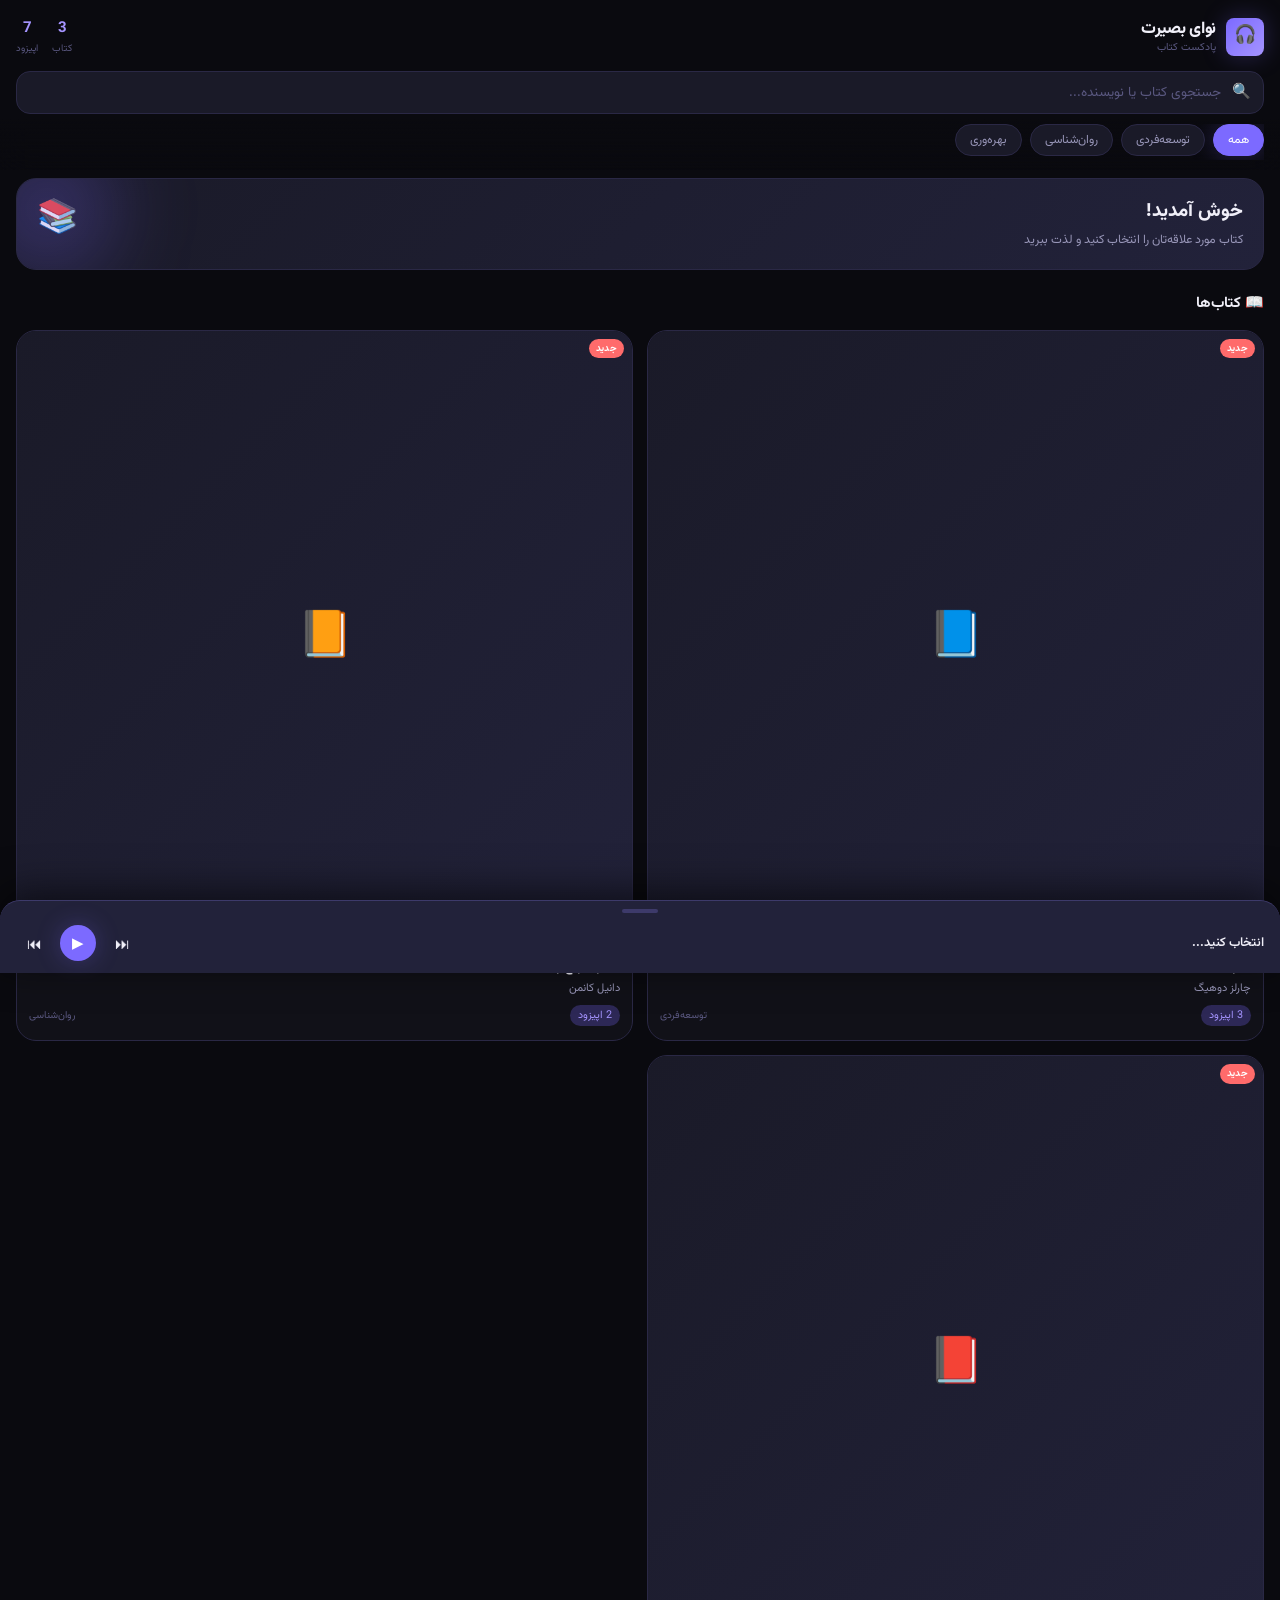
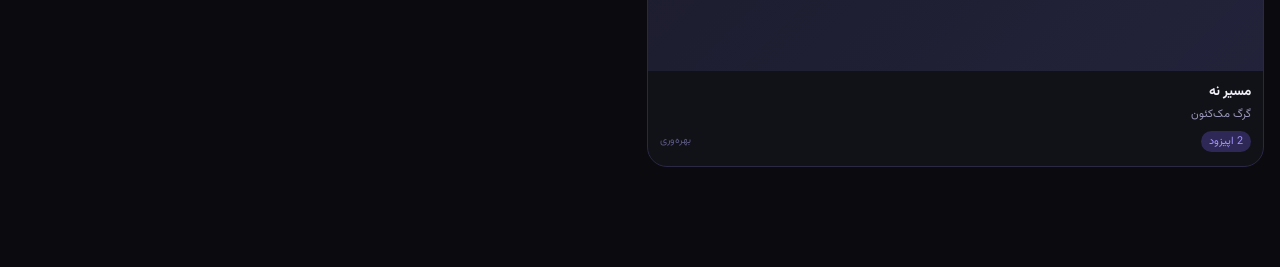
==== commit 9fb88235: "Update index.html" ====
--- a/index.html
+++ b/index.html
@@ -28,7 +28,7 @@
       <div class="app-logo">
         <div class="logo-icon">🎧</div>
         <div>
-          <div class="logo-text">کتابخانه صوتی</div>
+          <div class="logo-text">نوای بصیرت</div>
           <div class="logo-sub">پادکست کتاب</div>
         </div>
       </div>
@@ -130,9 +130,9 @@
         <div class="player-mini-book"  id="mini-book"></div>
       </div>
       <div class="player-mini-controls">
+        <button class="ctrl-btn" id="next-btn" title="بعدی">⏭</button>
+        <button class="ctrl-btn primary" id="mini-play-btn">▶</button>
         <button class="ctrl-btn" id="prev-btn" title="قبلی">⏮</button>
-        <button class="ctrl-btn primary" id="mini-play-btn">▶</button>
-        <button class="ctrl-btn" id="next-btn" title="بعدی">⏭</button>
       </div>
     </div>
 
@@ -151,11 +151,11 @@
 
       <!-- کنترل‌های کامل -->
       <div class="full-controls">
+       <button class="ctrl-btn" id="next-btn-full" title="اپیزود بعدی">⏭</button>
+        <button class="ctrl-btn" id="seek-fwd-btn" title="۱۵ ثانیه جلو">⏩</button>
+        <button class="ctrl-btn primary" id="full-play-btn">▶</button>
         <button class="ctrl-btn" id="seek-back-btn" title="۱۵ ثانیه عقب">⏪</button>
         <button class="ctrl-btn" id="prev-btn-full" title="اپیزود قبلی">⏮</button>
-        <button class="ctrl-btn primary" id="full-play-btn">▶</button>
-        <button class="ctrl-btn" id="next-btn-full" title="اپیزود بعدی">⏭</button>
-        <button class="ctrl-btn" id="seek-fwd-btn" title="۱۵ ثانیه جلو">⏩</button>
       </div>
 
       <!-- سرعت پخش -->
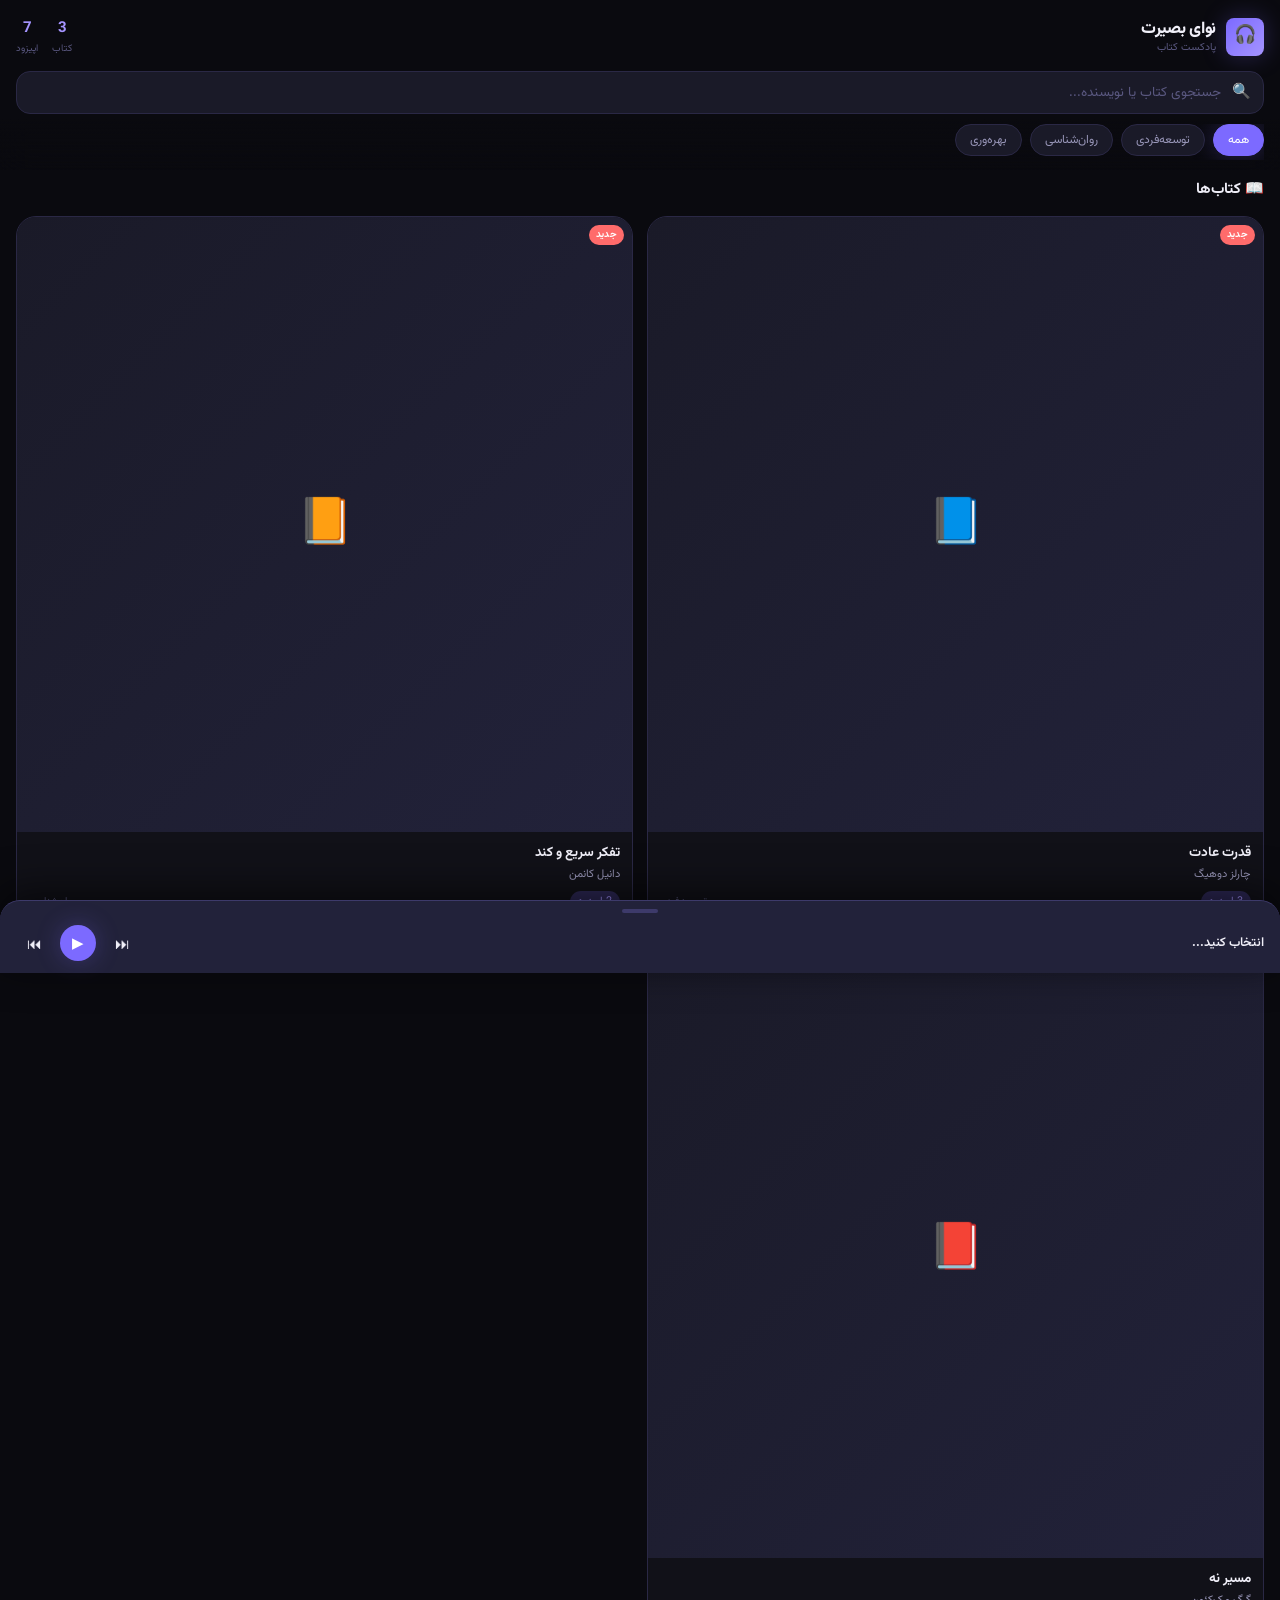
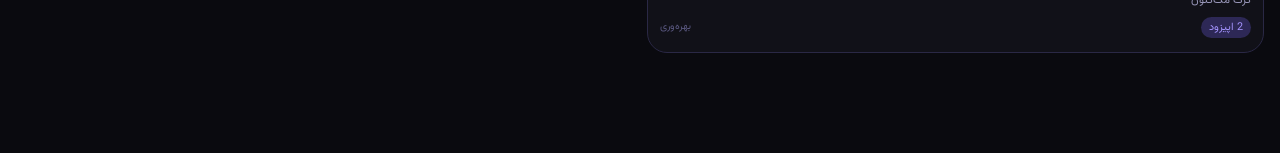
==== commit 45876d6c: "Update index.html" ====
--- a/index.html
+++ b/index.html
@@ -4,13 +4,14 @@
   <meta charset="UTF-8" />
   <meta name="viewport" content="width=device-width, initial-scale=1.0, viewport-fit=cover" />
   <meta name="theme-color" content="#0a0a0f" />
+  
   <title>کتاب‌خانه صوتی</title>
 
   <!-- تلگرام WebApp SDK -->
-  <script src="https://telegram.org/js/telegram-web-app.js"></script>
-
+ <!-- <script src="https://telegram.org/js/telegram-web-app.js"></script> -->
   <!-- استایل اصلی -->
   <link rel="stylesheet" href="css/style.css" />
+  <link rel="icon" href="image/favicon.svg" type="image/png">
 </head>
 <body>
 
@@ -68,11 +69,11 @@
     <!-- ── نمای خانه ── -->
     <div id="home-view">
       <!-- بنر بالا -->
-      <div class="hero-banner">
+      <!--div class="hero-banner">
         <span class="hero-emoji">📚</span>
         <div class="hero-title">خوش آمدید!</div>
         <div class="hero-sub">کتاب مورد علاقه‌تان را انتخاب کنید و لذت ببرید</div>
-      </div>
+    </div-->
 
       <!-- بخش کتاب‌ها -->
       <div class="section-header">
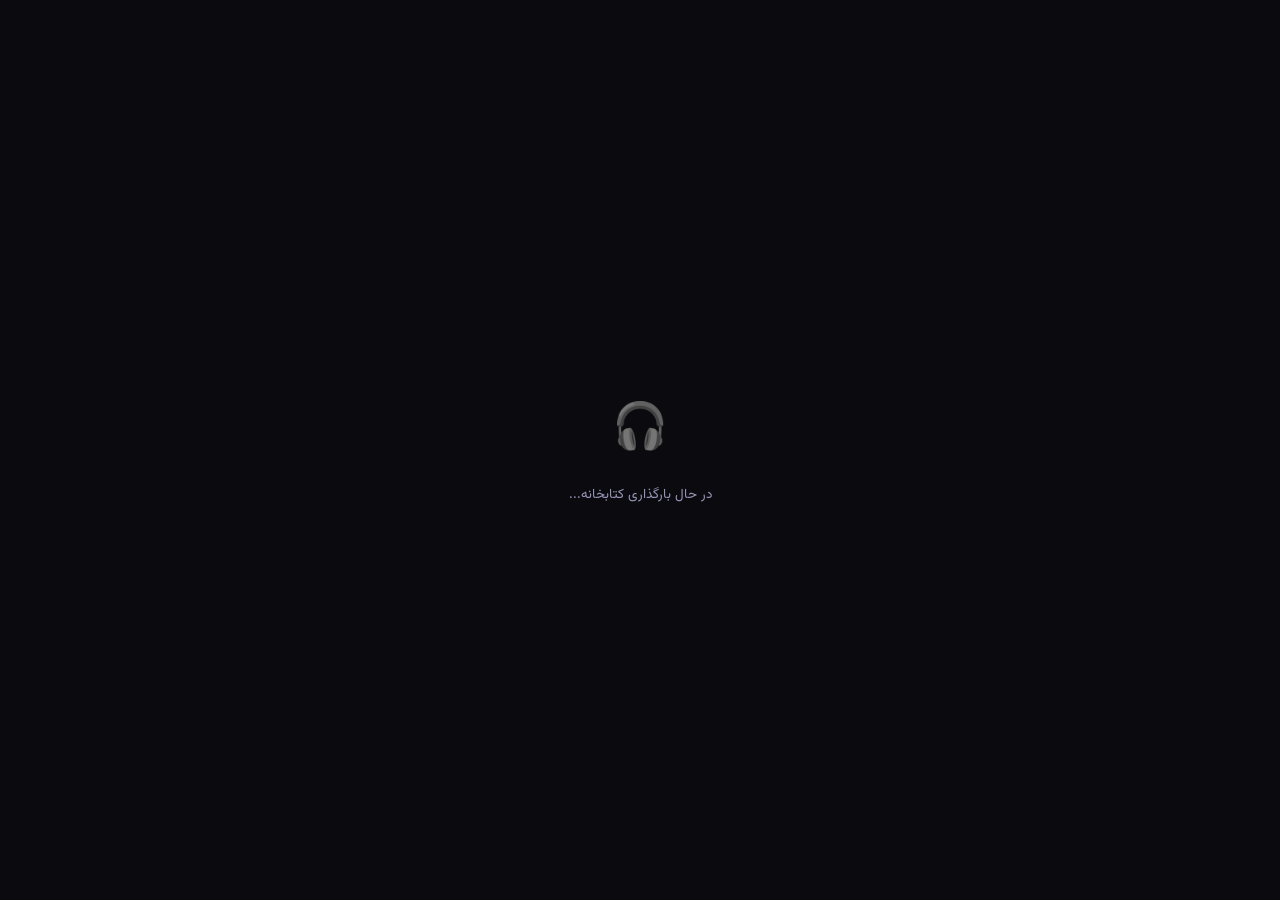
==== commit 80bcd95a: "Update index.html" ====
--- a/index.html
+++ b/index.html
@@ -57,8 +57,11 @@
       />
     </div>
 
-    <!-- فیلتر دسته‌بندی -->
+    <!-- فیلتر دسته‌بندی موضوعی -->
     <div class="filter-bar" id="filter-bar"></div>
+    <!-- فیلتر نویسندگان (مانند دسته‌بندی موضوعی) -->
+    <div id="author-bar" class="filter-bar" style="margin-top: 8px;"></div>
+
   </header>
 
   <!-- ══════════════════════════════════════════
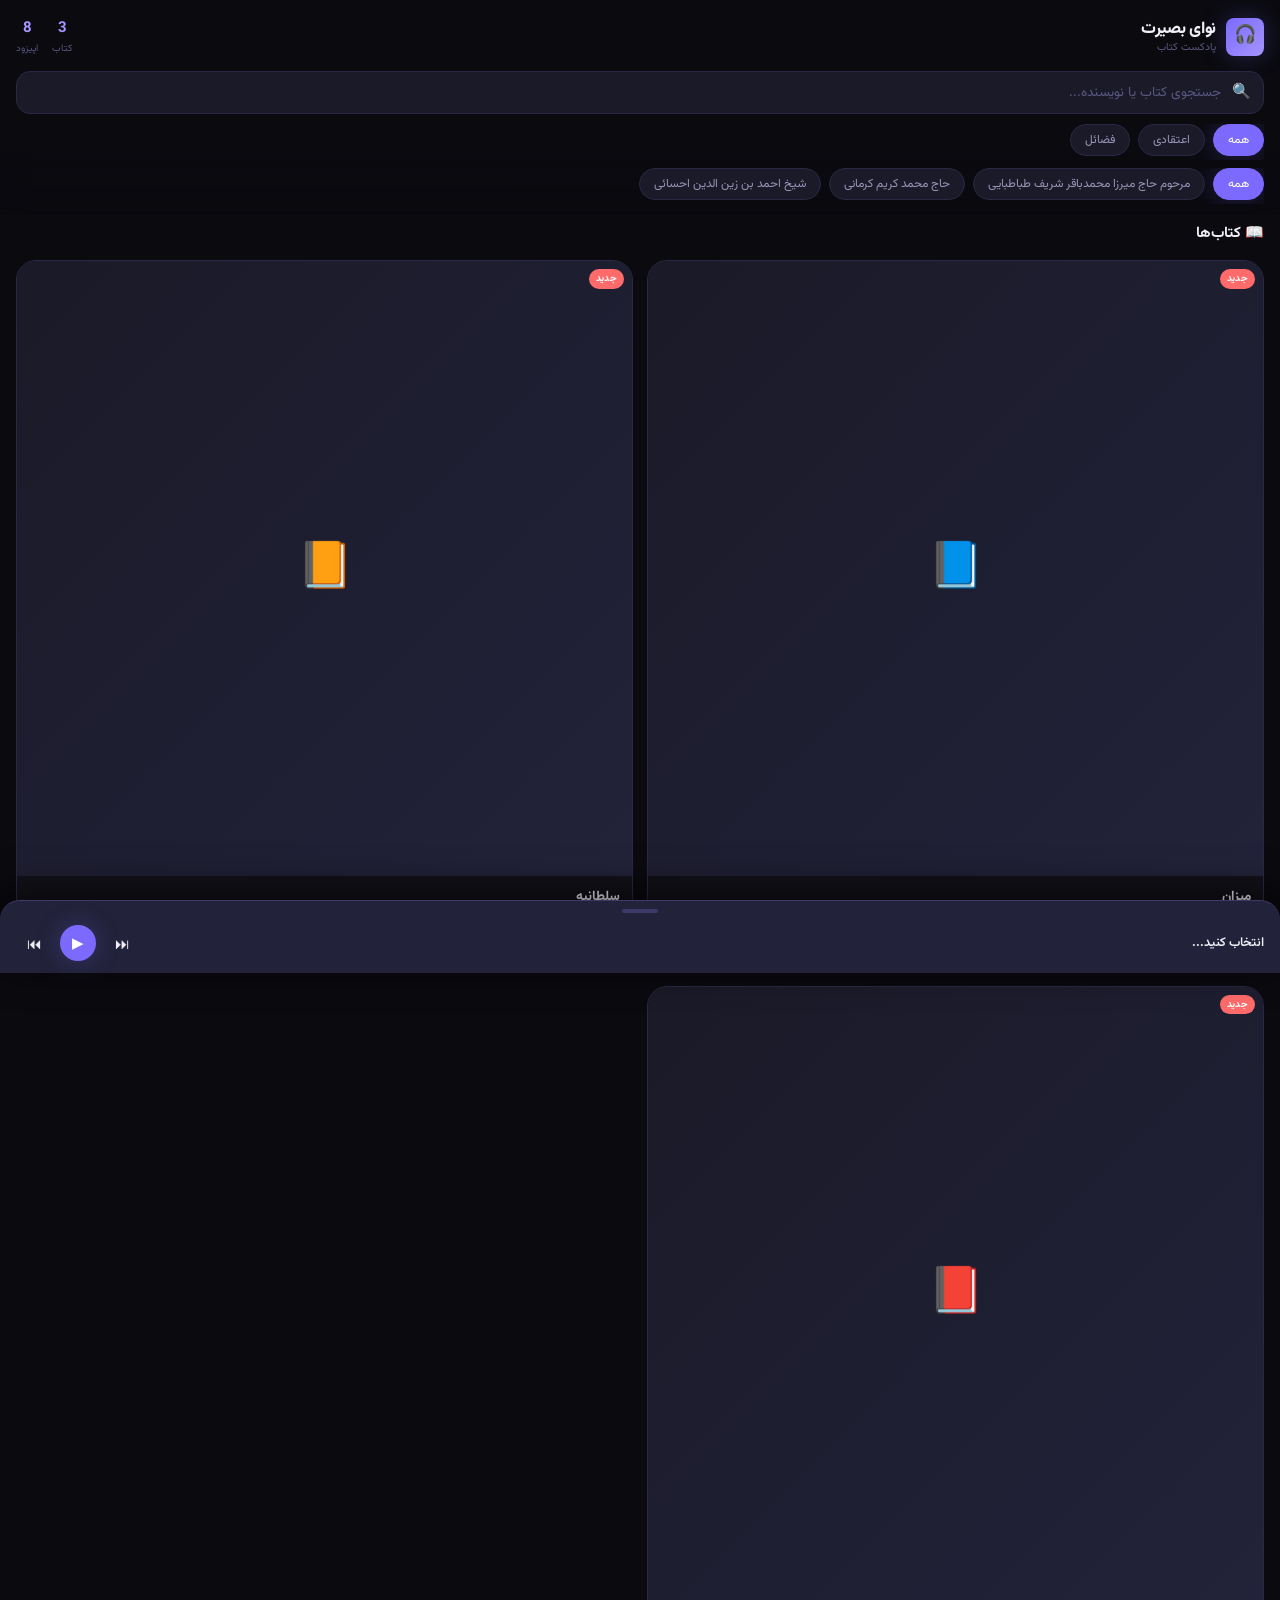
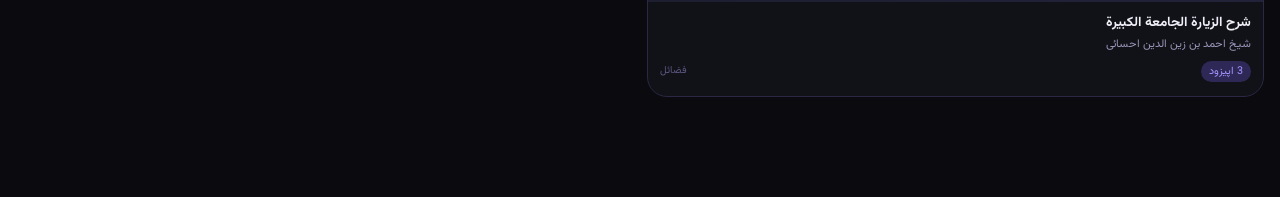
==== commit f3051a4f: "تغییرات احمدرضا" ====
--- a/index.html
+++ b/index.html
@@ -176,6 +176,8 @@
 
   <!-- ── داده‌ها ── -->
   <script src="data/catalog.js"></script>
+  <!-- ── بارگذار هوشمند: داده‌های به‌روز را از localStorage می‌خواند ── -->
+  <script src="js/catalog-loader.js"></script>
   <!-- ── منطق اصلی ── -->
   <script src="js/app.js"></script>
 </body>
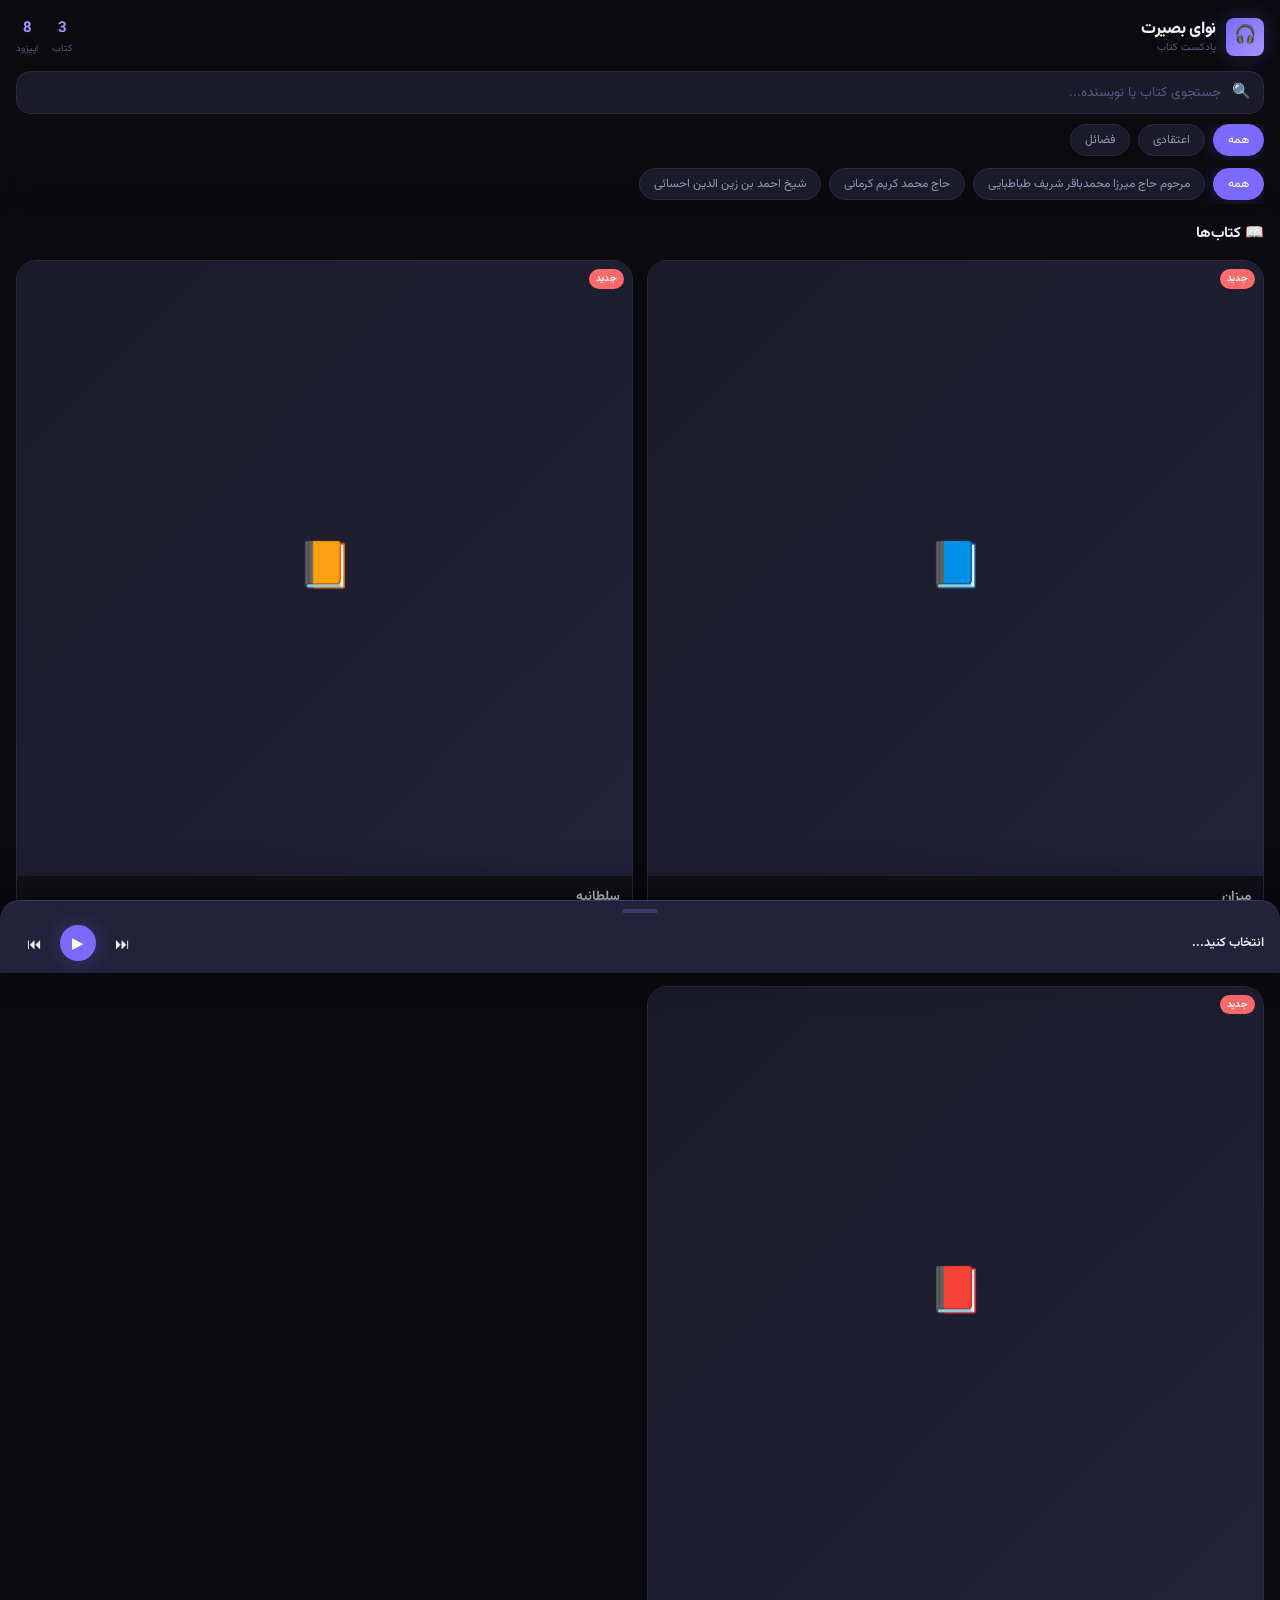
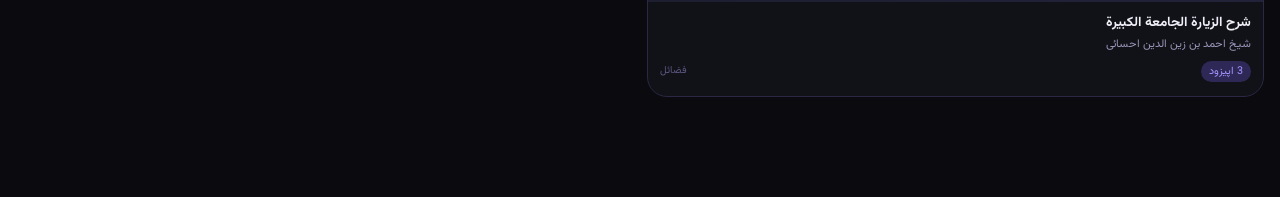
==== commit 1b6a4610: "fazel" ====
--- a/index.html
+++ b/index.html
@@ -182,3 +182,4 @@
   <script src="js/app.js"></script>
 </body>
 </html>
+
--- a/css/style.css
+++ b/css/style.css
@@ -412,3 +412,4 @@
 @media (min-width: 400px) {
   .books-grid { grid-template-columns: repeat(2, 1fr); }
 }
+
